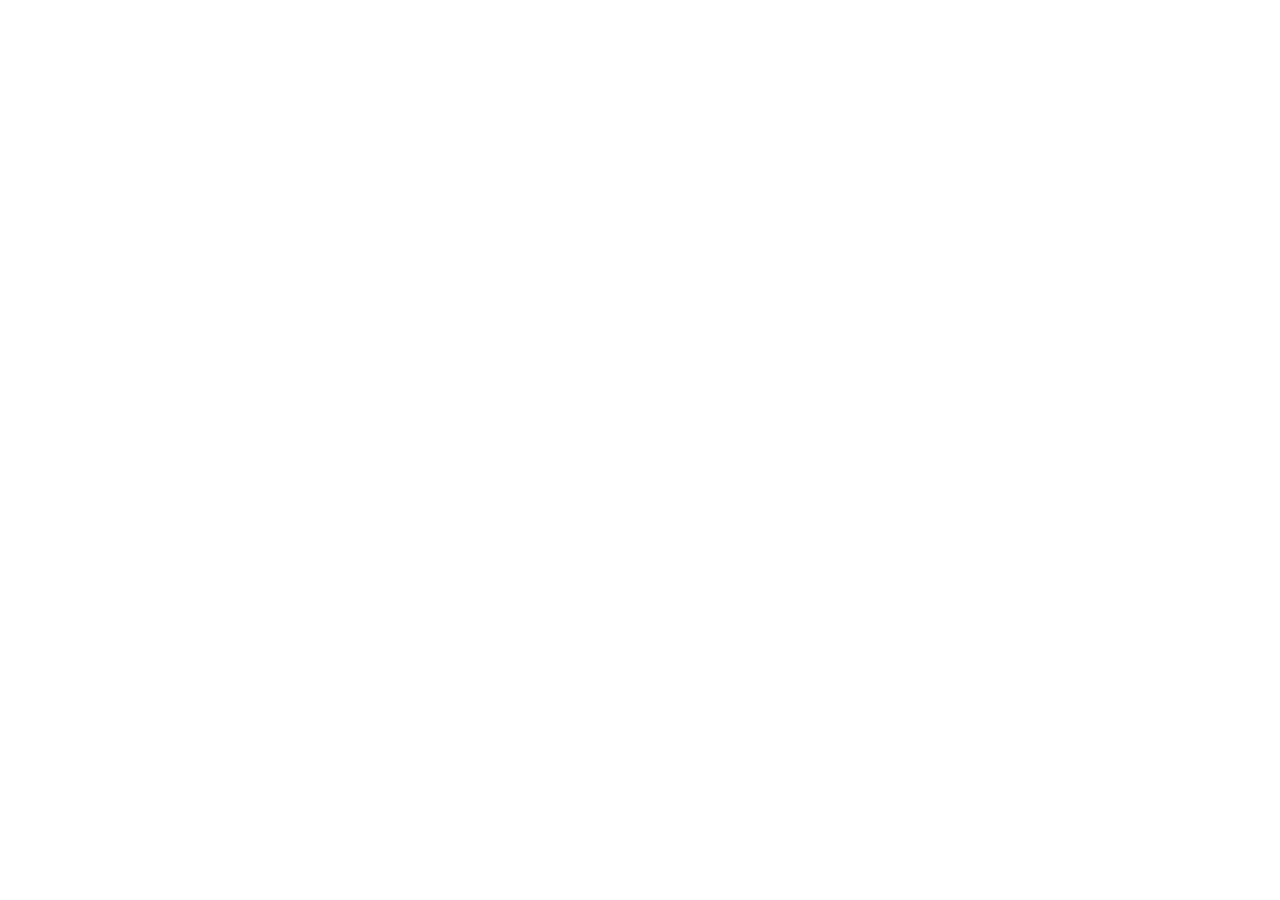
==== 01/index.html @ 3b872b03 "first" ====
<!DOCTYPE html>
<html>
<head>
  <meta charset="UTF-8" />
  <title>title</title>
  <link rel="stylesheet" href="./style/common.css">
</head>
<body>

</body>
<script src="./script/common.js"></script>
</html>
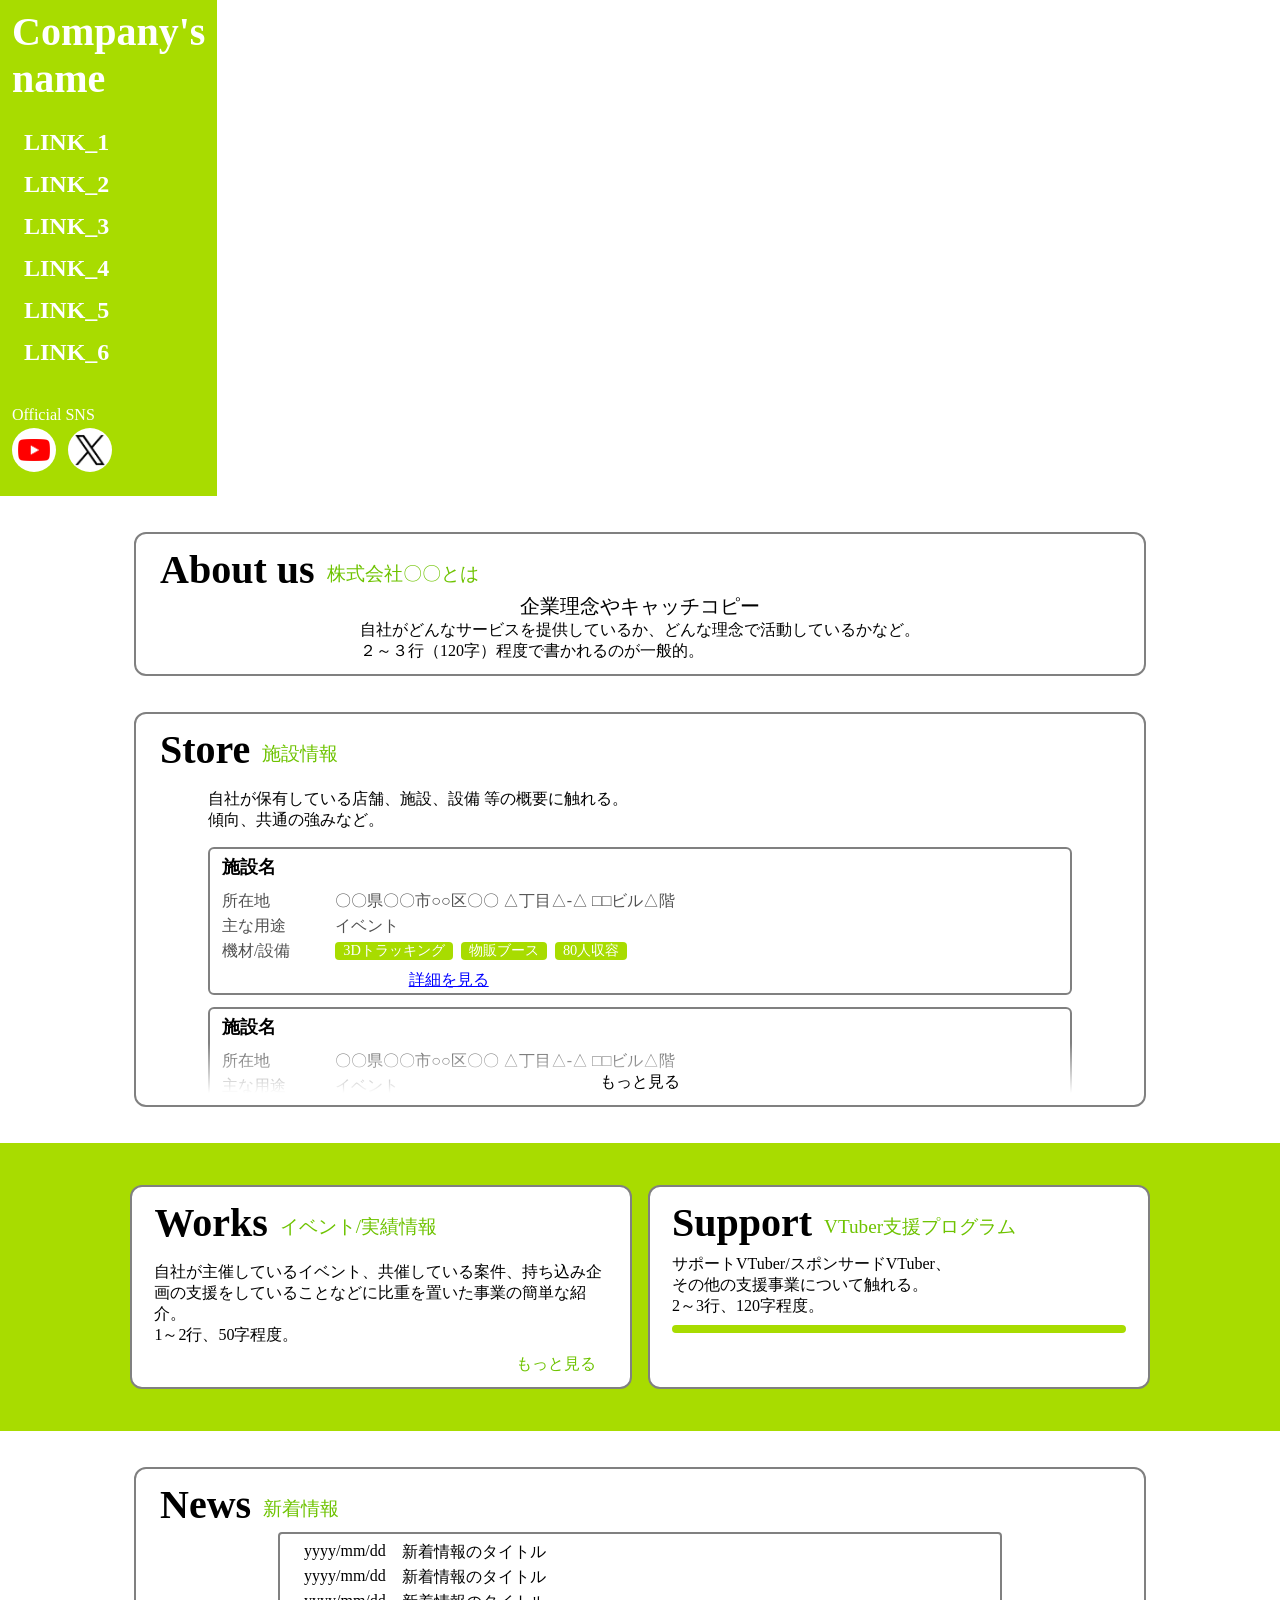
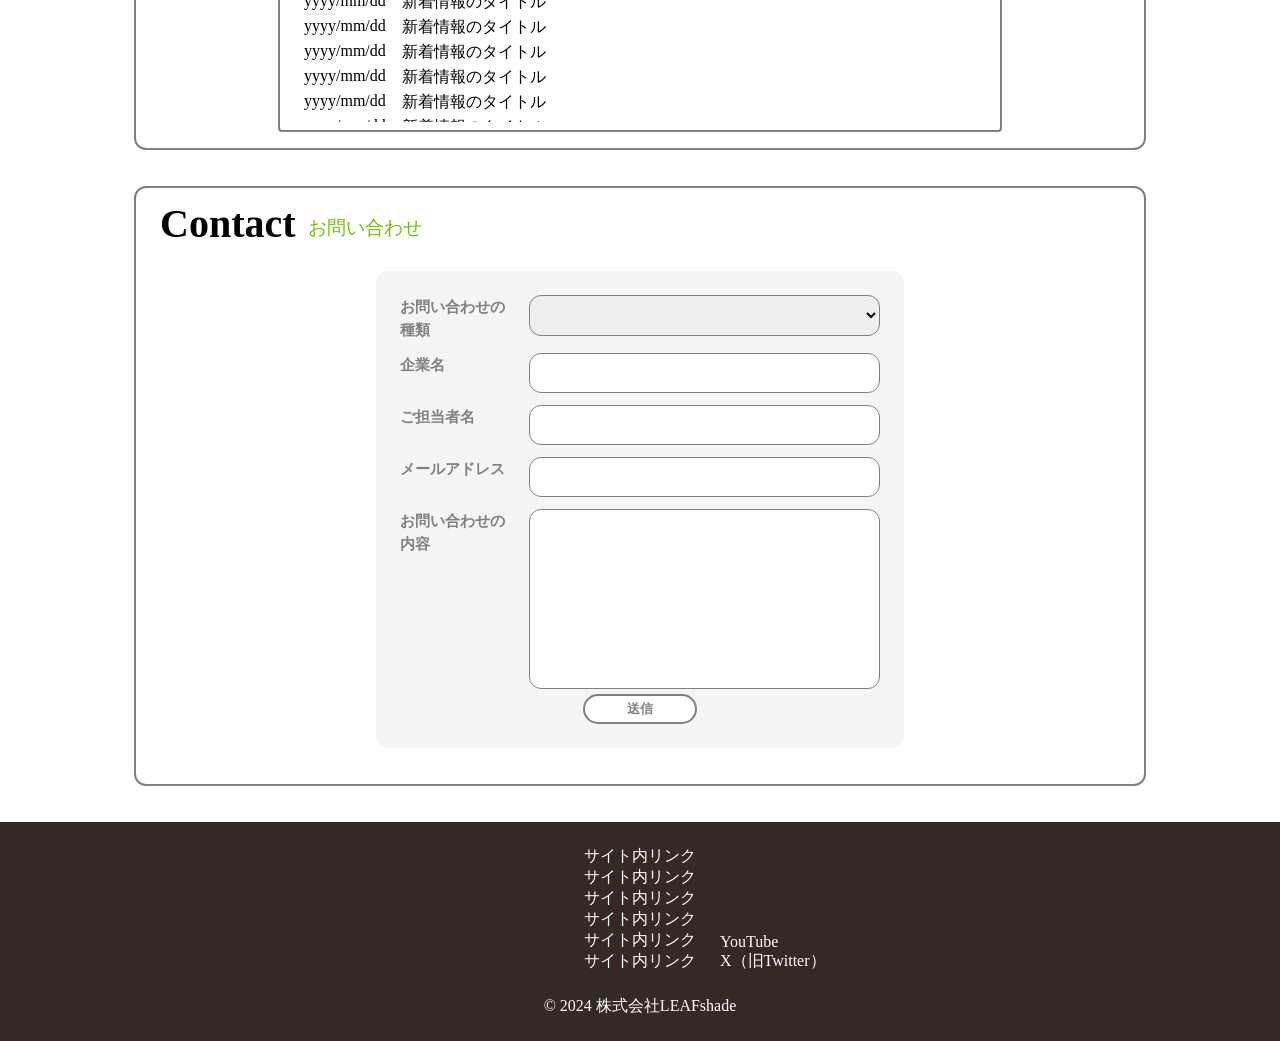
==== commit 7fbaefdb: "01_TOP" ====
--- a/01/index.html
+++ b/01/index.html
@@ -4,9 +4,433 @@
   <meta charset="UTF-8" />
   <title>title</title>
   <link rel="stylesheet" href="./style/common.css">
+  <!-- jQuery -->
+  <script src="https://code.jquery.com/jquery-3.6.1.min.js"></script>
 </head>
 <body>
-
+  <!-- ヘッダー（スクロール時のみ表示） -->
+  <!-- ヘッダー（先頭時のみ表示） -->
+  <header id="content_top" class="content_header top">
+    <div class="header_content_wrapper">
+      <!-- ナビゲーション -->
+      <div class="navigation_content top">
+        <nav>
+          <!-- 企業名 -->
+          <h1 class="header_name"><a href="#content_top">Company's name</a></h1>
+          <!-- クイックアクセス -->
+          <ul class="header_quick_links">
+            <li><a href="#">LINK_1</a></li>
+            <li><a href="#">LINK_2</a></li>
+            <li><a href="#">LINK_3</a></li>
+            <li><a href="#">LINK_4</a></li>
+            <li><a href="#">LINK_5</a></li>
+            <li><a href="#">LINK_6</a></li>
+          </ul>
+          <!-- SNS -->
+          <div class="header_sns_links">
+            <span>Official SNS</span>
+            <ul>
+              <li><a href="#"><img src="./image/icon_sns_yt.png"></a></li>
+              <li><a href="#"><img src="./image/icon_sns_tw.png"></a></li>
+            </ul>
+          </div>
+        </nav>
+      </div>
+      <!-- ヘッダー画像 -->
+      <div class="image_content top">
+        <img class="header_bg_img" src="https://placehold.co/1632x950" alt="" />
+      </div>
+    </div>
+  </header>
+
+  <!-- メインコンテンツ -->
+  <div class="content_main">
+    <!-- 会社概要 -->
+    <div class="content">
+      <div class="content_inner">
+        <div class="content_title">
+          <h2>About us</h2>
+          <span class="h2_sub">株式会社〇〇とは</span>
+        </div>
+        <div class="content_item about">
+          <span>企業理念やキャッチコピー</span>
+          自社がどんなサービスを提供しているか、どんな理念で活動しているかなど。<br>
+          ２～３行（120字）程度で書かれるのが一般的。
+        </div>
+      </div>
+    </div>
+    <!-- 施設紹介 -->
+    <div class="content">
+      <div class="content_inner">
+        <div class="content_title">
+          <h2>Store</h2>
+          <span class="h2_sub">施設情報</span>
+        </div>
+        <div class="content_item store partial">
+          <p>
+            自社が保有している店舗、施設、設備 等の概要に触れる。<br>
+            傾向、共通の強みなど。
+          </p>
+          <div class="store_list_wrapper">
+            <ul>
+              <!-- ユニット -->
+              <li>
+                <div class="store_item small">
+                  <div class="store_item_image">
+                    <img src="https://placehold.co/320x180" alt="">
+                  </div>
+                  <div class="store_item_text">
+                    <p>施設名</p>
+                    <dl>
+                      <dt>所在地</dt>
+                      <dd>〇〇県〇〇市○○区〇〇 △丁目△-△ □□ビル△階</dd>
+                      <dt>主な用途</dt>
+                      <dd>イベント</dd>
+                      <dt>機材/設備</dt>
+                      <dd>
+                        <span>3Dトラッキング</span>
+                        <span>物販ブース</span>
+                        <span>80人収容</span>
+                      </dd>
+                    </dl>
+                    <div class="store_item_button">
+                      <a href="#">詳細を見る</a>
+                    </div>
+                  </div>
+                </div>
+              </li>
+              <!-- ユニット -->
+              <li>
+                <div class="store_item small">
+                  <div class="store_item_image">
+                    <img src="https://placehold.co/320x180" alt="">
+                  </div>
+                  <div class="store_item_text">
+                    <p>施設名</p>
+                    <dl>
+                      <dt>所在地</dt>
+                      <dd>〇〇県〇〇市○○区〇〇 △丁目△-△ □□ビル△階</dd>
+                      <dt>主な用途</dt>
+                      <dd>イベント</dd>
+                      <dt>機材/設備</dt>
+                      <dd>
+                        <span>3Dトラッキング</span>
+                        <span>物販ブース</span>
+                        <span>80人収容</span>
+                      </dd>
+                    </dl>
+                    <div class="store_item_button">
+                      <a href="#">詳細を見る</a>
+                    </div>
+                  </div>
+                </div>
+              </li>
+              <!-- ユニット -->
+              <li>
+                <div class="store_item small">
+                  <div class="store_item_image">
+                    <img src="https://placehold.co/320x180" alt="">
+                  </div>
+                  <div class="store_item_text">
+                    <p>施設名</p>
+                    <dl>
+                      <dt>所在地</dt>
+                      <dd>〇〇県〇〇市○○区〇〇 △丁目△-△ □□ビル△階</dd>
+                      <dt>主な用途</dt>
+                      <dd>イベント</dd>
+                      <dt>機材/設備</dt>
+                      <dd>
+                        <span>3Dトラッキング</span>
+                        <span>物販ブース</span>
+                        <span>80人収容</span>
+                      </dd>
+                    </dl>
+                    <div class="store_item_button">
+                      <a href="#">詳細を見る</a>
+                    </div>
+                  </div>
+                </div>
+              </li>
+              <!-- ユニット -->
+              <li>
+                <div class="store_item small">
+                  <div class="store_item_image">
+                    <img src="https://placehold.co/320x180" alt="">
+                  </div>
+                  <div class="store_item_text">
+                    <p>施設名</p>
+                    <dl>
+                      <dt>所在地</dt>
+                      <dd>〇〇県〇〇市○○区〇〇 △丁目△-△ □□ビル△階</dd>
+                      <dt>主な用途</dt>
+                      <dd>イベント</dd>
+                      <dt>機材/設備</dt>
+                      <dd>
+                        <span>3Dトラッキング</span>
+                        <span>物販ブース</span>
+                        <span>80人収容</span>
+                      </dd>
+                    </dl>
+                    <div class="store_item_button">
+                      <a href="#">詳細を見る</a>
+                    </div>
+                  </div>
+                </div>
+              </li>
+              <!-- ユニット -->
+              <li>
+                <div class="store_item small">
+                  <div class="store_item_image">
+                    <img src="https://placehold.co/320x180" alt="">
+                  </div>
+                  <div class="store_item_text">
+                    <p>施設名</p>
+                    <dl>
+                      <dt>所在地</dt>
+                      <dd>〇〇県〇〇市○○区〇〇 △丁目△-△ □□ビル△階</dd>
+                      <dt>主な用途</dt>
+                      <dd>イベント</dd>
+                      <dt>機材/設備</dt>
+                      <dd>
+                        <span>3Dトラッキング</span>
+                        <span>物販ブース</span>
+                        <span>80人収容</span>
+                      </dd>
+                    </dl>
+                    <div class="store_item_button">
+                      <a href="#">詳細を見る</a>
+                    </div>
+                  </div>
+                </div>
+              </li>
+            </ul>
+          </div>
+          <div class="store_more_button">
+            <button id="store_view_more">もっと見る</button>
+          </div>
+        </div>
+      </div>
+    </div>
+    <!-- 実績/事業関連 -->
+    <div class="horizontal_content_wrapper">
+      <div class="horizontal_content_inner">
+        <!-- イベント/案件/実績 -->
+        <div class="content left">
+          <div class="content_inner">
+            <div class="content_title">
+              <h2>Works</h2>
+              <span class="h2_sub">イベント/実績情報</span>
+            </div>
+            <div class="content_item works">
+              <div class="works_button_wrapper">
+                <a href="#">
+                  <div class="works_image">
+                    <img src="https://placehold.co/480x270" alt="">
+                  </div>
+                </a>
+                <p class="works_text">
+                  自社が主催しているイベント、共催している案件、持ち込み企画の支援をしていることなどに比重を置いた事業の簡単な紹介。<br>
+                  1～2行、50字程度。
+                </p>
+                <div class="works_button">
+                  <a href="#">もっと見る</a>
+                </div>
+              </div>
+            </div>
+          </div>
+        </div>
+        <!-- サポートVTuber/スポンサードVTuber -->
+        <div class="content right">
+          <div class="content_inner">
+            <div class="content_title">
+              <h2>Support</h2>
+              <span class="h2_sub">VTuber支援プログラム</span>
+            </div>
+            <div class="content_item support">
+              <div class="support_button_wrapper">
+                <p class="support_text">
+                  サポートVTuber/スポンサードVTuber、<br>
+                  その他の支援事業について触れる。<br>
+                  2～3行、120字程度。
+                </p>
+                <a href="#">
+                  <div class="support_image_wrapper">
+                    <div class="support_image_hover"><span class="hover_text">view more</span></div>
+                    <div class="support_image">
+                      <img src="https://placehold.co/240x200/fff689/31343c" alt="">
+                      <img src="https://placehold.co/240x200/88beff/31343c" alt="">
+                      <img src="https://placehold.co/240x200/fff689/31343c" alt="">
+                      <img src="https://placehold.co/240x200/88beff/31343c" alt="">
+
+                      <img src="https://placehold.co/240x200/88beff/31343c" alt="">
+                      <img src="https://placehold.co/240x200/fff689/31343c" alt="">
+                      <img src="https://placehold.co/240x200/88beff/31343c" alt="">
+                      <img src="https://placehold.co/240x200/fff689/31343c" alt="">
+
+                      <img src="https://placehold.co/240x200/fff689/31343c" alt="">
+                      <img src="https://placehold.co/240x200/88beff/31343c" alt="">
+                      <img src="https://placehold.co/240x200/fff689/31343c" alt="">
+                      <img src="https://placehold.co/240x200/88beff/31343c" alt="">
+                    </div>
+                  </div>
+                </a>
+              </div>
+            </div>
+          </div>
+        </div>
+      </div>
+    </div>
+    <!-- 新着情報 -->
+    <div class="content">
+      <div class="content_inner">
+        <div class="content_title">
+          <h2>News</h2>
+          <span class="h2_sub">新着情報</span>
+        </div>
+        <div class="content_item news">
+          <dl>
+            <div class="news_item">
+              <dt>yyyy/mm/dd</dt><dd>新着情報のタイトル</dd>
+            </div>
+            <div class="news_item">
+              <dt>yyyy/mm/dd</dt><dd>新着情報のタイトル</dd>
+            </div>
+            <div class="news_item">
+              <dt>yyyy/mm/dd</dt><dd>新着情報のタイトル</dd>
+            </div>
+            <div class="news_item">
+              <dt>yyyy/mm/dd</dt><dd>新着情報のタイトル</dd>
+            </div>
+            <div class="news_item">
+              <dt>yyyy/mm/dd</dt><dd>新着情報のタイトル</dd>
+            </div>
+            <div class="news_item">
+              <dt>yyyy/mm/dd</dt><dd>新着情報のタイトル</dd>
+            </div>
+            <div class="news_item">
+              <dt>yyyy/mm/dd</dt><dd>新着情報のタイトル</dd>
+            </div>
+            <div class="news_item">
+              <dt>yyyy/mm/dd</dt><dd>新着情報のタイトル</dd>
+            </div>
+            <div class="news_item">
+              <dt>yyyy/mm/dd</dt><dd>新着情報のタイトル</dd>
+            </div>
+            <div class="news_item">
+              <dt>yyyy/mm/dd</dt><dd>新着情報のタイトル</dd>
+            </div>
+          </dl>
+        </div>
+      </div>
+    </div>
+    <!-- お問い合わせ -->
+    <div class="content">
+      <div class="content_inner">
+        <div class="content_title">
+          <h2>Contact</h2>
+          <span class="h2_sub">お問い合わせ</span>
+        </div>
+        <div class="content_item contact">
+          <div class="contact_frm_wrapper">
+            <form method="post" action="◯◯(URL)">
+              <dl>
+                <!-- お問い合わせの種類 -->
+                <dt><label for="category">お問い合わせの種類</label></dt>
+                <dd>
+                  <select id="category" name="category">
+                    <option value="" hidden></option>
+                    <option value="">問合せの種類①</option>
+                    <option value="">問合せの種類②</option>
+                    <option value="">問合せの種類③</option>
+                    <option value="">問合せの種類④</option>
+                  </select>
+                </dd>
+                <!-- 企業名 -->
+                <dt><label for="company">企業名</label></dt>
+                <dd><input type="text"></dd>
+                <!-- ご担当者名 -->
+                <dt><label for="name">ご担当者名</label></dt>
+                <dd><input type="text"></dd>
+                <!-- メールアドレス -->
+                <dt><label for="mail">メールアドレス</label></dt>
+                <dd><input type="text"></dd>
+                <!-- お問い合わせの内容 -->
+                <dt><label for="body">お問い合わせの内容</label></dt>
+                <dd><textarea></textarea></dd>
+              </dl>
+
+              <button class="submit_btn" type="submit" disabled>送信</button>
+            </form>
+          </div>
+        </div>
+      </div>
+    </div>
+
+  </div>
+
+  <!-- フッター -->
+  <footer>
+    <div class="footer_content_wrapper">
+      <div class="footer_content">
+        <div class="footer_logo">
+          <img src="https://placehold.co/180x180" alt="" />
+        </div>
+        <div class="footer_links map">
+          <ul>
+            <li><a href="#">サイト内リンク</a></li>
+            <li><a href="#">サイト内リンク</a></li>
+            <li><a href="#">サイト内リンク</a></li>
+            <li><a href="#">サイト内リンク</a></li>
+            <li><a href="#">サイト内リンク</a></li>
+            <li><a href="#">サイト内リンク</a></li>
+          </ul>
+        </div>
+        <div class="footer_links sns">
+          <ul>
+            <li><a href="#">YouTube</a></li>
+            <li><a href="#">X（旧Twitter）</a></li>
+          </ul>
+        </div>
+        <div class="footer_company">
+          <span>© 2024 株式会社LEAFshade</span>
+        </div>
+      </div>
+    </div>
+  </footer>
 </body>
 <script src="./script/common.js"></script>
+<script>
+  // 施設の表示切替え
+  $('#store_view_more').on('click', () => {
+    // 「partial」クラスの有無を確認
+    if ($('.content_item.store').hasClass('partial')) {
+      // 「partial」クラスを除去
+      $('.content_item.store').toggleClass('partial');
+      // ボタンの文言を変更
+      $('#store_view_more').text('一部を見る');
+    } else {
+      // 「partial」クラスを追加
+      $('.content_item.store').toggleClass('partial');
+      // ボタンの文言を変更
+      $('#store_view_more').text('もっと見る');
+    }
+  });
+
+  $('.support_image_wrapper').hover(
+    function () {
+      console.log(1);
+      // ホバー時のクラスを追加
+      $('.support_image_hover').toggleClass('hov');
+      $('.hover_text').toggleClass('hov');
+      $('.support_image').toggleClass('hov');
+    },
+    function () {
+      console.log(0);
+      // ホバー時のクラスを削除
+      $('.support_image_hover').toggleClass('hov');
+      $('.hover_text').toggleClass('hov');
+      $('.support_image').toggleClass('hov');
+    }
+  );
+</script>
 </html>
--- a/01/style/common.css
+++ b/01/style/common.css
@@ -0,0 +1,640 @@
+/* 固有色の設定 */
+:root {
+  --c-primal: #a8dc00;
+}
+
+/* 共通設定 */
+* {
+  margin: 0;
+  padding: 0;
+}
+
+a {
+  color: black;
+  text-decoration: none;
+}
+
+/* ヘッダー（先頭時のみ表示） */
+.content_header.top {
+  position: relative;
+  width: 100%;
+}
+
+.header_content_wrapper {
+  display: grid;
+  width: 100%;
+  grid-template-columns: 1.5fr 8.5fr;
+}
+
+/* ナビゲーション */
+.navigation_content.top {
+  width: auto;
+  padding: 8px 12px;
+  background: var(--c-primal);
+}
+
+.navigation_content.top nav {
+  display: grid;
+  position: relative;
+  width: 100%;
+  height: 100%;
+  gap: 24px;
+  grid-template-rows: auto;
+}
+
+/* 企業名 */
+.header_name {
+  width: 100%;
+  font-size: 2.5em;
+}
+
+.header_name a {
+  color: white;
+}
+
+/* クイックアクセス */
+.header_quick_links {
+  display: flex;
+  flex-direction: column;
+  flex-wrap: wrap;
+  padding-left: 12px;
+  gap: 12px;
+  font-weight: 600;
+  font-size: 1.5em;
+}
+
+.header_quick_links li {
+  list-style: none;
+}
+
+.header_quick_links a {
+  color: white;
+}
+
+.header_quick_links a::after {
+  display: inline-block;
+  opacity: 0;
+  transform: scaleX(.5);
+  width: 32px;
+  height: 24px;
+  margin: 0 18px;
+  background-image: url(../image/icon_ui_arrow.png);
+  background-size: contain;
+  background-repeat: no-repeat;
+  content: "";
+  transition: .2s;
+  transform-origin: left;
+
+  background-position-y: bottom;
+}
+
+.header_quick_links a:hover::after {
+  opacity: 1;
+  transform: scaleX(1);
+}
+
+/* SNS */
+.header_sns_links {
+  display: flex;
+  flex-direction: column;
+  margin: 16px 0;
+  gap: 4px;
+}
+
+.header_sns_links span {
+  color: white;
+}
+
+.header_sns_links ul {
+  display: flex;
+  flex-direction: row;
+  flex-wrap: wrap;
+  gap: 12px;
+}
+
+.header_sns_links li {
+  display: flex;
+  flex-direction: column;
+  flex-wrap: wrap;
+  justify-content: center;
+  align-content: center;
+  align-items: center;
+  list-style: none;
+  width: 36px;
+  height: 36px;
+  padding: 4px;
+  border-radius: 50%;
+  background: white;
+  transition: .2s;
+}
+
+.header_sns_links li:hover {
+  transform: scale(.95);
+}
+
+.header_sns_links a {
+  display: flex;
+  justify-content: center;
+  align-items: center;
+}
+
+.header_sns_links img {
+  width: 90%;
+}
+
+/* ヘッダー画像 */
+.image_content.top {
+  width: 100%;
+}
+
+.header_bg_img {
+  display: block;
+  width: 100%;
+  min-width: 960px;
+}
+
+/* メインコンテンツ */
+.content_main {
+  display: flex;
+  flex-direction: column;
+  flex-wrap: wrap;
+  margin: 36px 0;
+  gap: 36px;
+}
+
+.horizontal_content_wrapper {
+  width: 100%;
+  background: var(--c-primal);
+}
+
+.horizontal_content_inner {
+  display: grid;
+  justify-content: center;
+  width: 80%;
+  margin: 0 auto;
+  padding: 42px 24px;
+  gap: 16px;
+  grid-template-columns: 1fr 1fr;
+}
+
+.content {
+  width: 100%;
+}
+
+.content.left {
+  display: flex;
+  justify-content: flex-end;
+}
+
+.content.right {
+  display: flex;
+  justify-content: flex-start;
+}
+
+.content_inner {
+  width: 75%;
+  margin: 0 auto;
+  padding: 12px 24px;
+  border: solid 2px gray;
+  border-radius: 12px;
+  background: white;
+}
+
+/* 横並びの時はマージンを除去 */
+.horizontal_content_wrapper .content_inner {
+  width: 90%;
+  margin: 0;
+  padding: 12px 22px;
+}
+
+.content_title {
+  display: flex;
+  flex-direction: row;
+  flex-wrap: wrap;
+  align-items: flex-end;
+  gap: 12px;
+}
+
+.content_title h2 {
+  color: black;
+  font-weight: 900;
+  font-size: 2.5em;
+}
+
+.content_title .h2_sub {
+  padding-bottom: 6px;
+  color: #6ec300;
+  font-size: 1.2em;
+}
+
+/* 会社概要 */
+.content_item.about {
+  display: flex;
+  flex-direction: column;
+  align-items: center;
+}
+
+.content_item.about span {
+  font-size: 1.25em;
+}
+
+/* 施設紹介 */
+.content_item.store {
+  position: relative;
+  width: 90%;
+  margin: 0 auto;
+  padding-bottom: 60px;
+  overflow-y: hidden;
+  transition: .2s;
+}
+
+.content_item.store.partial {
+  height: 320px;
+  padding-bottom: 0;
+}
+
+.content_item.store p {
+  margin: 16px 0;
+}
+
+.store_list_wrapper li {
+  list-style: none;
+}
+
+.store_list_wrapper li:not(:first-child) {
+  margin-top: 12px;
+}
+
+/* ユニット（縮小時） */
+.store_item.small {
+  display: flex;
+  flex-direction: row;
+  flex-wrap: wrap;
+  overflow: hidden;
+  border: solid 2px gray;
+  border-radius: 6px;
+  gap: 12px;
+}
+
+/* ユニット（縮小時） 画像 */
+
+
+.store_item.small .store_item_image img {
+  display: block;
+  max-height: 160px;
+}
+
+/* ユニット（縮小時） テキスト */
+.store_item.small .store_item_text {
+  display: flex;
+  flex-direction: column;
+  justify-content: space-between;
+  padding: 2px 0;
+}
+
+.store_item.small .store_item_text p {
+  margin: 4px 0;
+  font-weight: bold;
+  font-size: 1.1em;
+}
+
+.store_item.small .store_item_text dl {
+  display: grid;
+  width: 100%;
+  margin: 8px 0;
+  gap: 4px 0;
+  grid-template-columns: 1fr 3fr;
+  color: #515151;
+}
+
+
+
+
+
+.store_item.small .store_item_text span {
+  padding: 0 8px 2px;
+  border-radius: 4px;
+  background: var(--c-primal);
+  color: white;
+  font-size: .9em;
+}
+
+.store_item.small .store_item_text span:not(:first-child) {
+  margin-left: 4px;
+}
+
+/* ユニット（縮小時） ボタン */
+.store_item.small .store_item_button {
+  display: flex;
+  flex-direction: row;
+  flex-wrap: wrap;
+  justify-content: center;
+  width: auto;
+}
+
+.store_item.small .store_item_button a {
+  border: none;
+  background: transparent;
+  color: blue;
+  font-size: 1.0em;
+  text-decoration: underline;
+  cursor: pointer;
+}
+
+/* もっと見るボタン */
+.store_more_button {
+  display: flex;
+  justify-content: center;
+  align-items: flex-end;
+  position: absolute;
+  bottom: 0;
+  width: 100%;
+  height: 50px;
+  background: linear-gradient(180deg, transparent, white);
+}
+
+.store_more_button button {
+  width: 100%;
+  border: none;
+  background: transparent;
+  font-size: 1.0em;
+  text-shadow: 0 0 4px white;
+  cursor: pointer;
+}
+
+/* イベント/案件/実績 */
+
+.works_image {
+  display: flex;
+  justify-content: center;
+  align-items: center;
+  margin-top: 8px;
+  overflow: hidden;
+  border-radius: 12px;
+}
+
+.works_image img {
+  display: block;
+  width: 100%;
+  transition: .2s;
+}
+
+.works_image img:hover {
+  transform: scale(1.1);
+}
+
+.works_text {
+  margin: 8px 0;
+}
+
+.works_button {
+  width: 100%;
+  text-align: end;
+}
+
+.works_button a {
+  padding: 0 12px 2px;
+  color: #6ec300;
+  transition: .2s;
+}
+
+.works_button a:hover {
+  background: #6ec300;
+  color: white;
+}
+
+/* サポートVTuber/スポンサードVTuber */
+.support_image_wrapper {
+  position: relative;
+  overflow: hidden;
+  border: solid 4px var(--c-primal);
+  border-radius: 12px;
+}
+
+.support_image_hover {
+  display: flex;
+  justify-content: center;
+  align-items: center;
+  opacity: 0;
+  position: absolute;
+  top: 0;
+  left: 0;
+  z-index: 2;
+  transform: scaleX(.5);
+  width: 100%;
+  height: 100%;
+  background: #6cbd00a6;
+  color: white;
+  font-weight: 600;
+  font-size: 2.5em;
+  text-shadow: 2px 2px 4px #2d592a;
+  transition: .2s;
+  transform-origin: left;
+}
+
+.support_image_hover.hov {
+  opacity: 1;
+  transform: scaleX(1);
+}
+
+.hover_text {
+  opacity: 0;
+  transform: scaleX(.5);
+  transition: .2s;
+  transform-origin: left;
+}
+
+.hover_text.hov {
+  opacity: 1;
+  transform: scaleX(1);
+}
+
+.support_image {
+  display: grid;
+  grid-template-columns: 1fr 1fr 1fr 1fr;
+  transition: .2s;
+}
+
+.support_image.hov {
+  transform: scale(1.05);
+}
+
+.support_image img {
+  width: 100%;
+}
+
+.support_text {
+  margin: 8px 0;
+}
+
+.support_button {
+  width: 100%;
+  text-align: end;
+}
+
+.support_button a {
+  padding: 0 12px 2px;
+  color: #6ec300;
+  transition: .2s;
+}
+
+.support_button a:hover {
+  background: #6ec300;
+  color: white;
+}
+
+/* 新着情報 */
+.content_item.news {
+  width: 70%;
+  margin: 4px auto;
+  padding: 8px 24px;
+  border: solid 2px gray;
+  border-radius: 4px;
+}
+
+.content_item.news dl {
+  height: 180px;
+  overflow-y: scroll;
+}
+
+.news_item {
+  display: flex;
+  flex-direction: row;
+  flex-wrap: wrap;
+  justify-content: flex-start;
+  align-items: flex-start;
+  gap: 16px;
+}
+
+.news_item:not(:first-child) {
+  margin-top: 4px;
+}
+
+/* お問い合わせ */
+.content_item.contact {
+  display: flex;
+  justify-content: center;
+  margin: 24px 0;
+}
+
+.contact_frm_wrapper {
+  width: 50%;
+  padding: 24px;
+  border-radius: 12px;
+  background: whitesmoke;
+}
+
+.contact_frm_wrapper form {
+  display: flex;
+  flex-direction: column;
+  align-items: center;
+  font-size: 1.2em;
+}
+
+.contact_frm_wrapper form dl {
+  display: grid;
+  gap: 12px;
+  grid-template-columns: 1fr 3fr;
+}
+
+.contact_frm_wrapper form dt {
+  margin: 0;
+}
+
+.contact_frm_wrapper form dd {
+  margin: 0;
+}
+
+.contact_frm_wrapper label {
+  color: gray;
+  font-weight: 600;
+  font-size: .8em;
+}
+
+.contact_frm_wrapper textarea,
+.contact_frm_wrapper input,
+.contact_frm_wrapper select {
+  width: 100%;
+  padding: 8px 16px;
+  border: solid 1px gray;
+  border-radius: 12px;
+  box-sizing: border-box;
+  font-size: 1.0em;
+}
+
+.contact_frm_wrapper textarea {
+  min-height: 180px;
+  resize: none;
+}
+
+.contact_frm_wrapper select {
+  padding: 8px;
+}
+
+.submit_btn {
+  padding: 4px 42px;
+  border: solid 2px gray;
+  border-radius: 24px;
+  background: white;
+  color: gray;
+  font-weight: 600;
+  cursor: pointer;
+}
+
+@media (max-width: 900px) {
+  .contact_frm_wrapper {
+    width: 70%;
+  }
+
+  .contact_frm_wrapper form dl {
+    grid-template-columns: 1fr;
+    width: 100%;
+  }
+}
+
+/* フッター */
+footer {
+  width: 100%;
+  min-height: 120px;
+  background: rgb(53, 41, 37);
+  display: flex;
+  color: white;
+}
+
+.footer_content_wrapper {
+  width: 90%;
+  margin: 24px auto;
+  display: flex;
+  justify-content: center;
+}
+
+.footer_content {
+  display: grid;
+  grid-template-columns: 1fr 1fr 1fr;
+  gap: 24px;
+  align-items: end;
+}
+
+.footer_logo {}
+
+.footer_logo img {
+  display: block;
+  width: 100%;
+}
+
+.footer_links {}
+
+.footer_links ul {}
+
+.footer_links li {
+  list-style: none;
+}
+
+.footer_links a {
+  color: white;
+}
+
+.footer_company {
+  grid-column: 1 / 4;
+  text-align: center;
+}
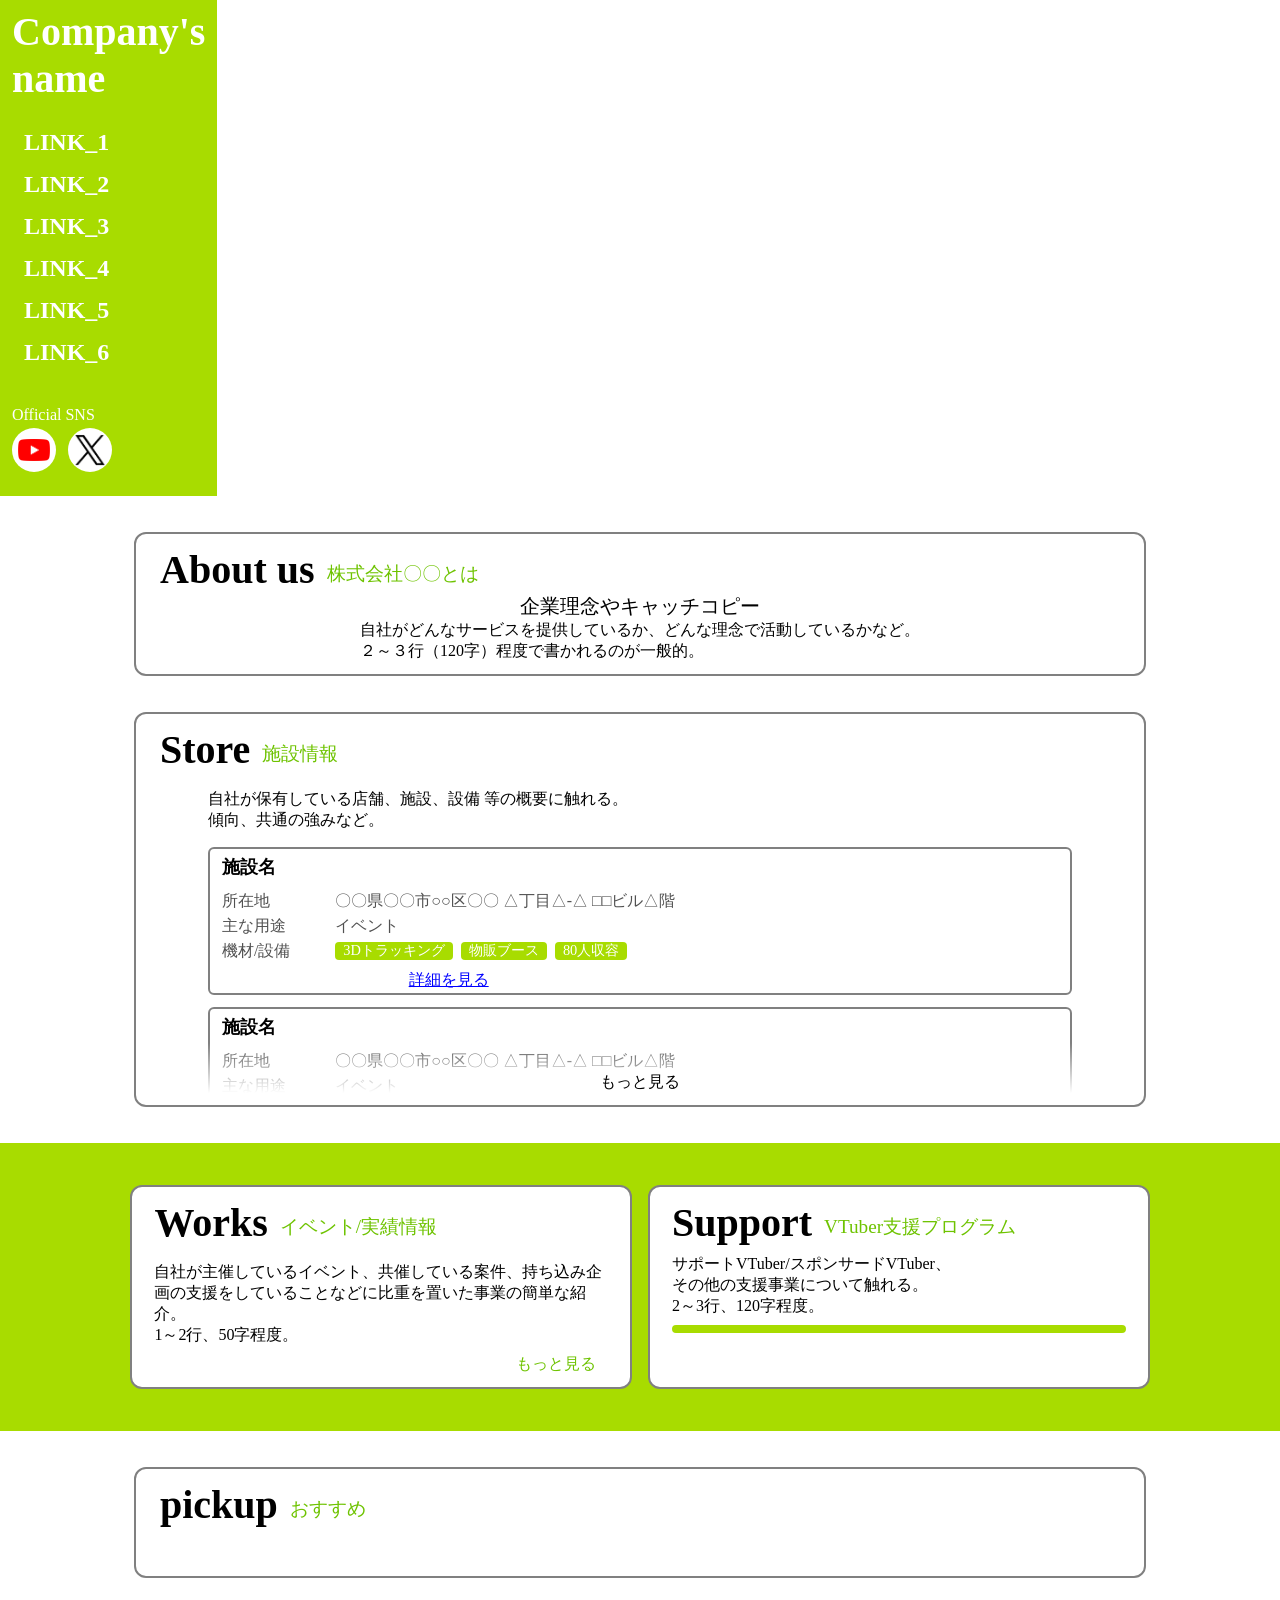
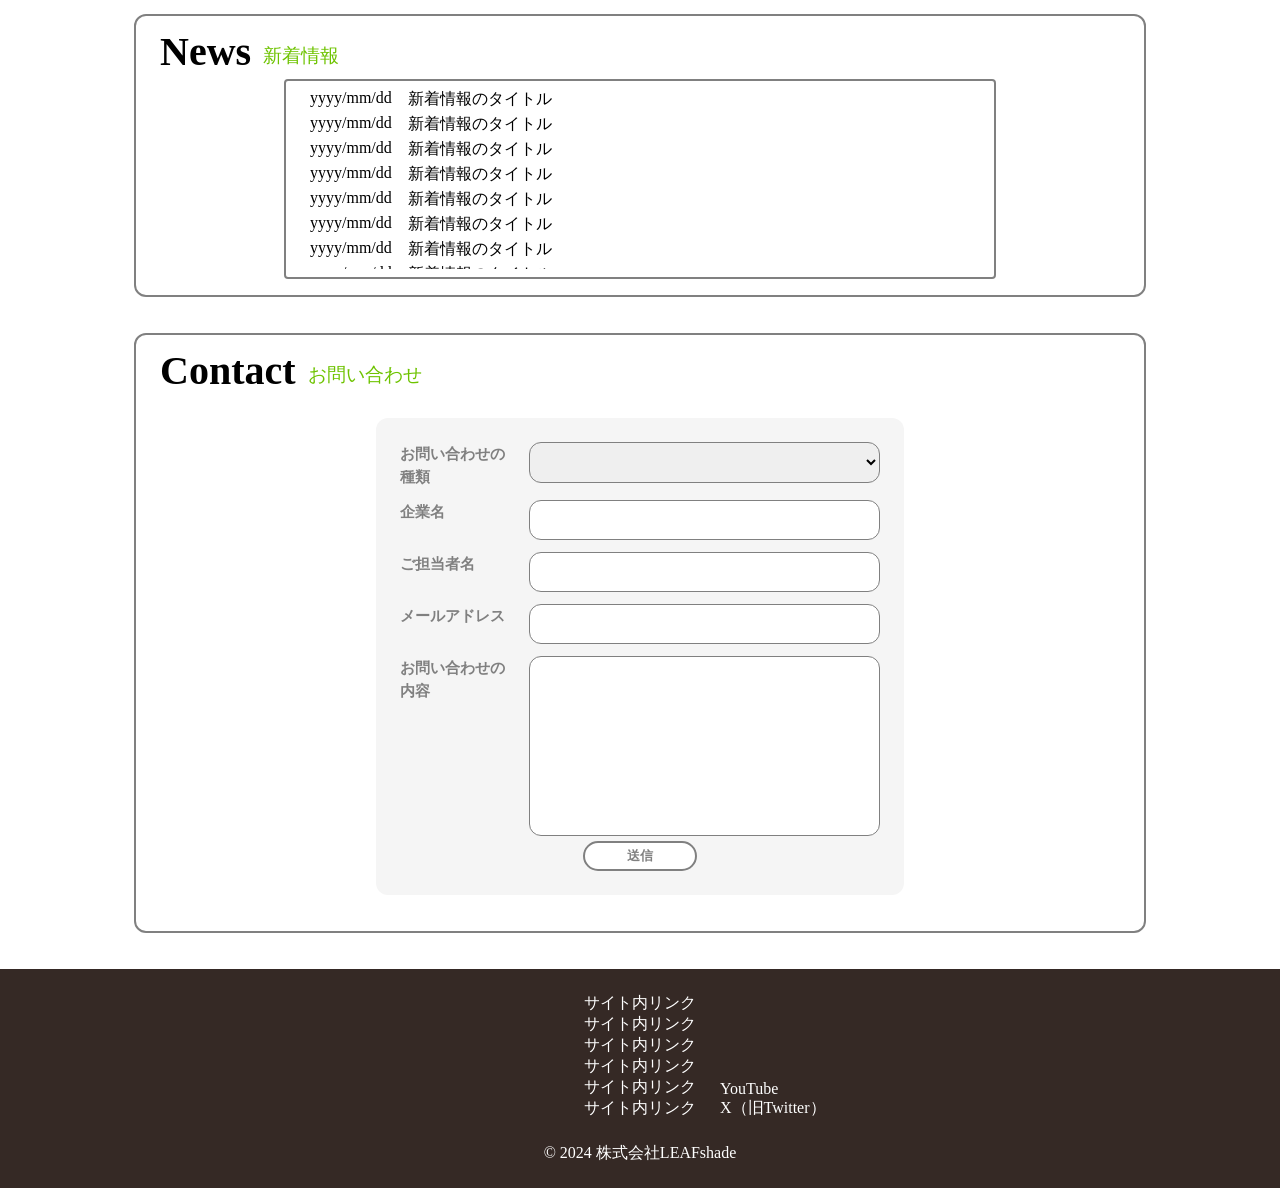
==== commit 70a0d25e: "01_TOP" ====
--- a/01/index.html
+++ b/01/index.html
@@ -280,6 +280,23 @@
         </div>
       </div>
     </div>
+    <!-- Pick up -->
+    <div class="content">
+      <div class="content_inner">
+        <div class="content_title">
+          <h2>pickup</h2>
+          <span class="h2_sub">おすすめ</span>
+        </div>
+        <div class="content_item pickup">
+          <div class="pickup_item">
+            <img src="https://placehold.co/1280x280" alt="">
+          </div>
+          <div class="pickup_item">
+            <img src="https://placehold.co/1280x280" alt="">
+          </div>
+        </div>
+      </div>
+    </div>
     <!-- 新着情報 -->
     <div class="content">
       <div class="content_inner">
@@ -358,7 +375,6 @@
                 <dt><label for="body">お問い合わせの内容</label></dt>
                 <dd><textarea></textarea></dd>
               </dl>
-
               <button class="submit_btn" type="submit" disabled>送信</button>
             </form>
           </div>
@@ -398,6 +414,7 @@
     </div>
   </footer>
 </body>
+
 <script src="./script/common.js"></script>
 <script>
   // 施設の表示切替え
--- a/01/style/common.css
+++ b/01/style/common.css
@@ -483,11 +483,37 @@
   color: white;
 }
 
+/* Pick up */
+.content_item.pickup {
+  width: 95%;
+  margin: 12px auto;
+}
+
+.pickup_item {
+  width: auto;
+  border-radius: 12px;
+  overflow: hidden;
+}
+
+.pickup_item:not(:first-child) {
+  margin-top: 12px;
+}
+
+.pickup_item img {
+  width: 100%;
+  display: block;
+  transition: 0.2s;
+}
+
+.pickup_item img:hover {
+  transform: scale(1.1);
+}
+
 /* 新着情報 */
 .content_item.news {
   width: 70%;
   margin: 4px auto;
-  padding: 8px 24px;
+  padding: 8px 12px 8px 24px;
   border: solid 2px gray;
   border-radius: 4px;
 }
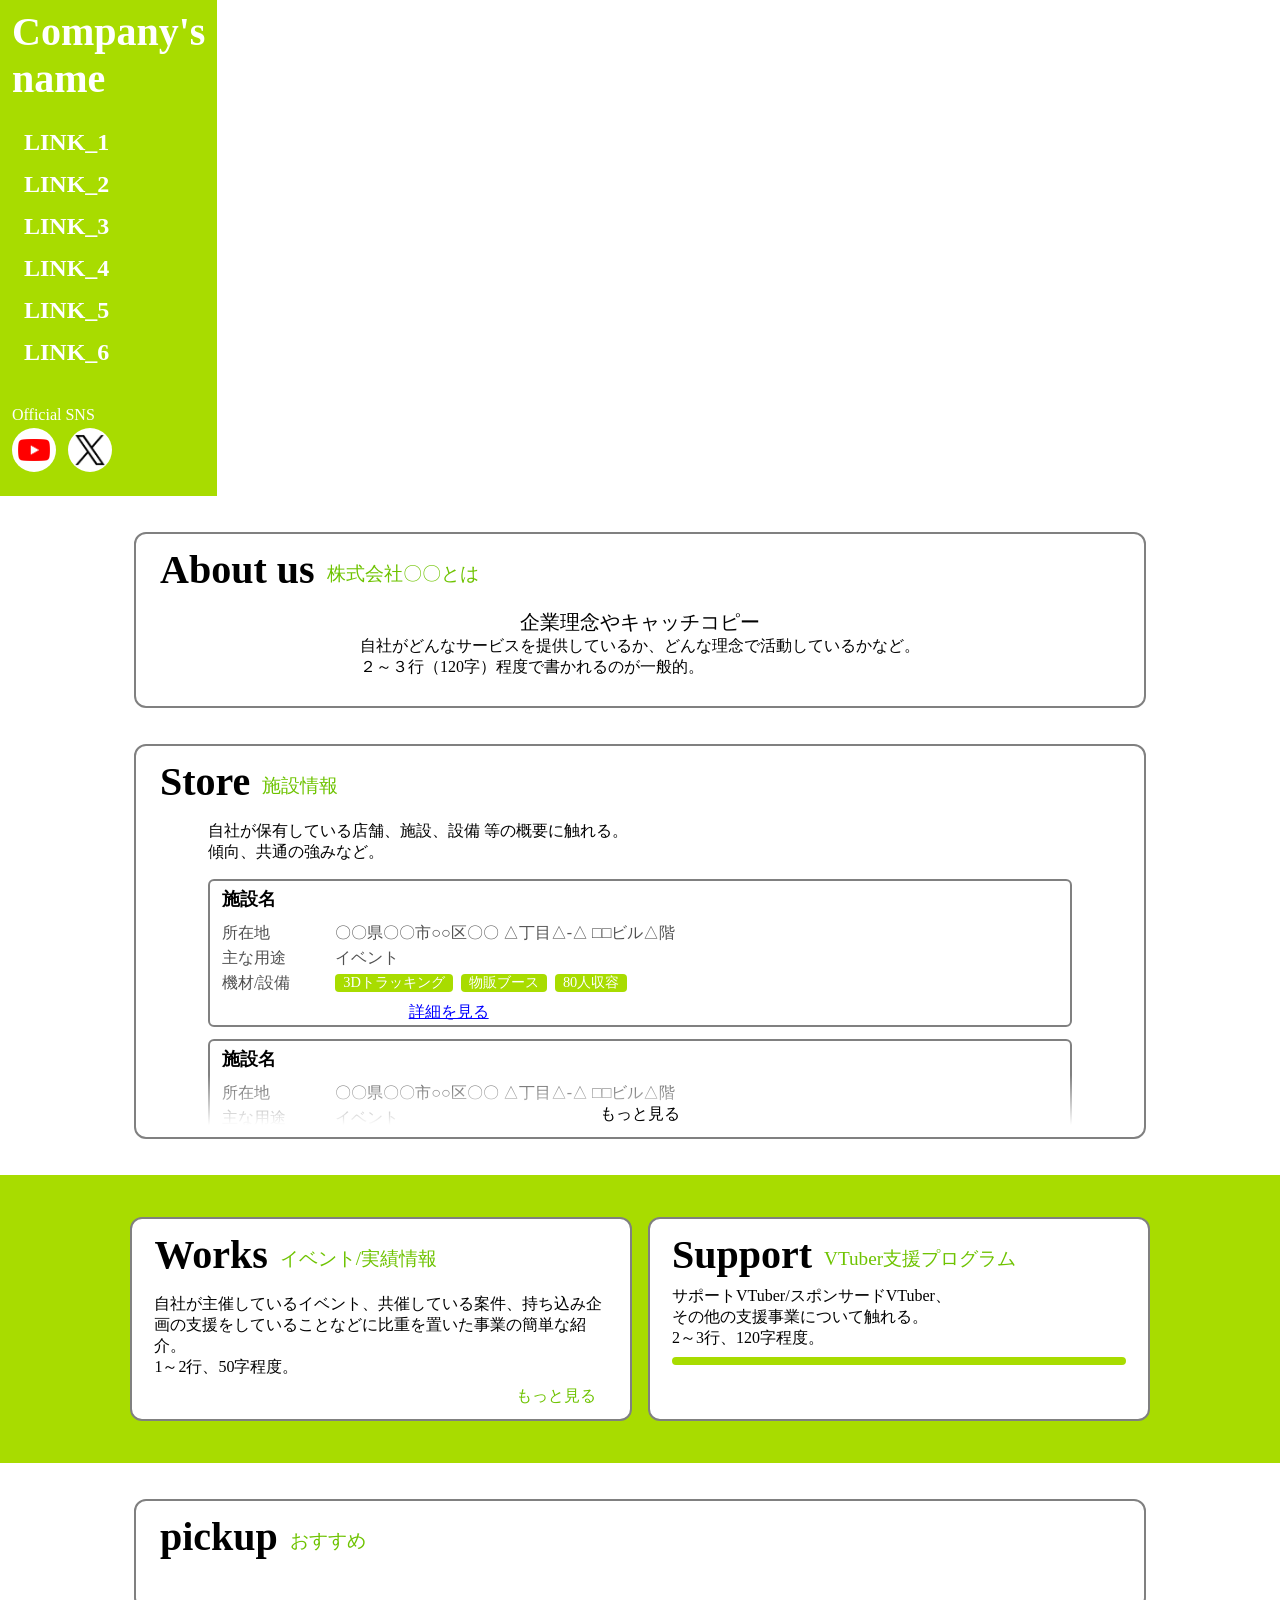
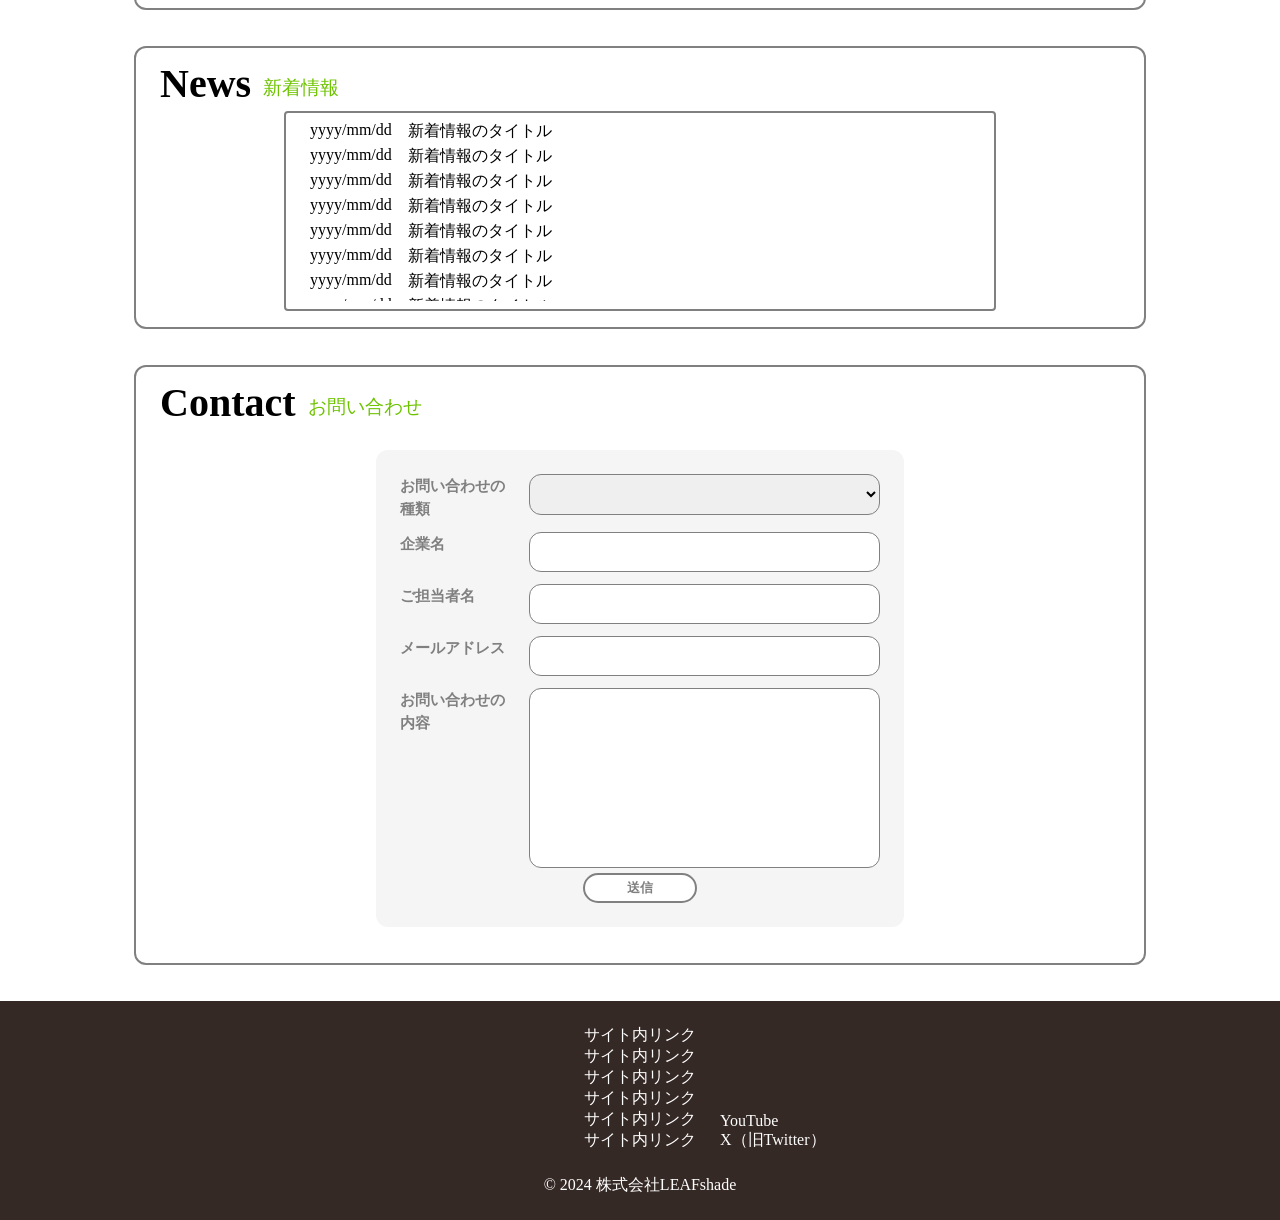
==== commit eccc1b10: "cssを分割" ====
--- a/01/index.html
+++ b/01/index.html
@@ -2,13 +2,27 @@
 <html>
 <head>
   <meta charset="UTF-8" />
+  <meta name="viewport" content="width=device-width, initial-scale=1.0">
   <title>title</title>
   <link rel="stylesheet" href="./style/common.css">
   <!-- jQuery -->
   <script src="https://code.jquery.com/jquery-3.6.1.min.js"></script>
 </head>
 <body>
+
   <!-- ヘッダー（スクロール時のみ表示） -->
+  <div class="scroll_header hide">
+    <h1 class="scroll_header_name"><a href="#content_top">Company's name</a></h1>
+    <ul class="scroll_header_links">
+      <li><a href="#">LINK_1</a></li>
+      <li><a href="#">LINK_2</a></li>
+      <li><a href="#">LINK_3</a></li>
+      <li><a href="#">LINK_4</a></li>
+      <li><a href="#">LINK_5</a></li>
+      <li><a href="#">LINK_6</a></li>
+    </ul>
+  </div>
+
   <!-- ヘッダー（先頭時のみ表示） -->
   <header id="content_top" class="content_header top">
     <div class="header_content_wrapper">
@@ -16,7 +30,7 @@
       <div class="navigation_content top">
         <nav>
           <!-- 企業名 -->
-          <h1 class="header_name"><a href="#content_top">Company's name</a></h1>
+          <h1 class="header_name">Company's name</h1>
           <!-- クイックアクセス -->
           <ul class="header_quick_links">
             <li><a href="#">LINK_1</a></li>
@@ -381,7 +395,6 @@
         </div>
       </div>
     </div>
-
   </div>
 
   <!-- フッター -->
@@ -417,37 +430,18 @@
 
 <script src="./script/common.js"></script>
 <script>
-  // 施設の表示切替え
-  $('#store_view_more').on('click', () => {
-    // 「partial」クラスの有無を確認
-    if ($('.content_item.store').hasClass('partial')) {
-      // 「partial」クラスを除去
-      $('.content_item.store').toggleClass('partial');
-      // ボタンの文言を変更
-      $('#store_view_more').text('一部を見る');
+  // ヘッダーの表示非表示を切り替え
+  $(window).on('scroll', function() {
+    // 画面幅が1200px以上の時だけ有効
+    if ($(window).width() > 1200) {
+      if ($(window).scrollTop() > 800) {
+        $('.scroll_header').removeClass('hide');
+      } else {
+        $('.scroll_header').addClass('hide');
+      }
     } else {
-      // 「partial」クラスを追加
-      $('.content_item.store').toggleClass('partial');
-      // ボタンの文言を変更
-      $('#store_view_more').text('もっと見る');
+      $('.scroll_header').removeClass('hide');
     }
   });
-
-  $('.support_image_wrapper').hover(
-    function () {
-      console.log(1);
-      // ホバー時のクラスを追加
-      $('.support_image_hover').toggleClass('hov');
-      $('.hover_text').toggleClass('hov');
-      $('.support_image').toggleClass('hov');
-    },
-    function () {
-      console.log(0);
-      // ホバー時のクラスを削除
-      $('.support_image_hover').toggleClass('hov');
-      $('.hover_text').toggleClass('hov');
-      $('.support_image').toggleClass('hov');
-    }
-  );
 </script>
 </html>
--- a/01/style/common.css
+++ b/01/style/common.css
@@ -1,3 +1,13 @@
+@import url(./header.css);
+@import url(./top/about.css);
+@import url(./top/store.css);
+@import url(./top/works.css);
+@import url(./top/support.css);
+@import url(./top/pickup.css);
+@import url(./top/news.css);
+@import url(./top/contact.css);
+@import url(./footer.css);
+
 /* 固有色の設定 */
 :root {
   --c-primal: #a8dc00;
@@ -14,146 +24,6 @@
   text-decoration: none;
 }
 
-/* ヘッダー（先頭時のみ表示） */
-.content_header.top {
-  position: relative;
-  width: 100%;
-}
-
-.header_content_wrapper {
-  display: grid;
-  width: 100%;
-  grid-template-columns: 1.5fr 8.5fr;
-}
-
-/* ナビゲーション */
-.navigation_content.top {
-  width: auto;
-  padding: 8px 12px;
-  background: var(--c-primal);
-}
-
-.navigation_content.top nav {
-  display: grid;
-  position: relative;
-  width: 100%;
-  height: 100%;
-  gap: 24px;
-  grid-template-rows: auto;
-}
-
-/* 企業名 */
-.header_name {
-  width: 100%;
-  font-size: 2.5em;
-}
-
-.header_name a {
-  color: white;
-}
-
-/* クイックアクセス */
-.header_quick_links {
-  display: flex;
-  flex-direction: column;
-  flex-wrap: wrap;
-  padding-left: 12px;
-  gap: 12px;
-  font-weight: 600;
-  font-size: 1.5em;
-}
-
-.header_quick_links li {
-  list-style: none;
-}
-
-.header_quick_links a {
-  color: white;
-}
-
-.header_quick_links a::after {
-  display: inline-block;
-  opacity: 0;
-  transform: scaleX(.5);
-  width: 32px;
-  height: 24px;
-  margin: 0 18px;
-  background-image: url(../image/icon_ui_arrow.png);
-  background-size: contain;
-  background-repeat: no-repeat;
-  content: "";
-  transition: .2s;
-  transform-origin: left;
-
-  background-position-y: bottom;
-}
-
-.header_quick_links a:hover::after {
-  opacity: 1;
-  transform: scaleX(1);
-}
-
-/* SNS */
-.header_sns_links {
-  display: flex;
-  flex-direction: column;
-  margin: 16px 0;
-  gap: 4px;
-}
-
-.header_sns_links span {
-  color: white;
-}
-
-.header_sns_links ul {
-  display: flex;
-  flex-direction: row;
-  flex-wrap: wrap;
-  gap: 12px;
-}
-
-.header_sns_links li {
-  display: flex;
-  flex-direction: column;
-  flex-wrap: wrap;
-  justify-content: center;
-  align-content: center;
-  align-items: center;
-  list-style: none;
-  width: 36px;
-  height: 36px;
-  padding: 4px;
-  border-radius: 50%;
-  background: white;
-  transition: .2s;
-}
-
-.header_sns_links li:hover {
-  transform: scale(.95);
-}
-
-.header_sns_links a {
-  display: flex;
-  justify-content: center;
-  align-items: center;
-}
-
-.header_sns_links img {
-  width: 90%;
-}
-
-/* ヘッダー画像 */
-.image_content.top {
-  width: 100%;
-}
-
-.header_bg_img {
-  display: block;
-  width: 100%;
-  min-width: 960px;
-}
-
-/* メインコンテンツ */
 .content_main {
   display: flex;
   flex-direction: column;
@@ -226,441 +96,3 @@
   color: #6ec300;
   font-size: 1.2em;
 }
-
-/* 会社概要 */
-.content_item.about {
-  display: flex;
-  flex-direction: column;
-  align-items: center;
-}
-
-.content_item.about span {
-  font-size: 1.25em;
-}
-
-/* 施設紹介 */
-.content_item.store {
-  position: relative;
-  width: 90%;
-  margin: 0 auto;
-  padding-bottom: 60px;
-  overflow-y: hidden;
-  transition: .2s;
-}
-
-.content_item.store.partial {
-  height: 320px;
-  padding-bottom: 0;
-}
-
-.content_item.store p {
-  margin: 16px 0;
-}
-
-.store_list_wrapper li {
-  list-style: none;
-}
-
-.store_list_wrapper li:not(:first-child) {
-  margin-top: 12px;
-}
-
-/* ユニット（縮小時） */
-.store_item.small {
-  display: flex;
-  flex-direction: row;
-  flex-wrap: wrap;
-  overflow: hidden;
-  border: solid 2px gray;
-  border-radius: 6px;
-  gap: 12px;
-}
-
-/* ユニット（縮小時） 画像 */
-
-
-.store_item.small .store_item_image img {
-  display: block;
-  max-height: 160px;
-}
-
-/* ユニット（縮小時） テキスト */
-.store_item.small .store_item_text {
-  display: flex;
-  flex-direction: column;
-  justify-content: space-between;
-  padding: 2px 0;
-}
-
-.store_item.small .store_item_text p {
-  margin: 4px 0;
-  font-weight: bold;
-  font-size: 1.1em;
-}
-
-.store_item.small .store_item_text dl {
-  display: grid;
-  width: 100%;
-  margin: 8px 0;
-  gap: 4px 0;
-  grid-template-columns: 1fr 3fr;
-  color: #515151;
-}
-
-
-
-
-
-.store_item.small .store_item_text span {
-  padding: 0 8px 2px;
-  border-radius: 4px;
-  background: var(--c-primal);
-  color: white;
-  font-size: .9em;
-}
-
-.store_item.small .store_item_text span:not(:first-child) {
-  margin-left: 4px;
-}
-
-/* ユニット（縮小時） ボタン */
-.store_item.small .store_item_button {
-  display: flex;
-  flex-direction: row;
-  flex-wrap: wrap;
-  justify-content: center;
-  width: auto;
-}
-
-.store_item.small .store_item_button a {
-  border: none;
-  background: transparent;
-  color: blue;
-  font-size: 1.0em;
-  text-decoration: underline;
-  cursor: pointer;
-}
-
-/* もっと見るボタン */
-.store_more_button {
-  display: flex;
-  justify-content: center;
-  align-items: flex-end;
-  position: absolute;
-  bottom: 0;
-  width: 100%;
-  height: 50px;
-  background: linear-gradient(180deg, transparent, white);
-}
-
-.store_more_button button {
-  width: 100%;
-  border: none;
-  background: transparent;
-  font-size: 1.0em;
-  text-shadow: 0 0 4px white;
-  cursor: pointer;
-}
-
-/* イベント/案件/実績 */
-
-.works_image {
-  display: flex;
-  justify-content: center;
-  align-items: center;
-  margin-top: 8px;
-  overflow: hidden;
-  border-radius: 12px;
-}
-
-.works_image img {
-  display: block;
-  width: 100%;
-  transition: .2s;
-}
-
-.works_image img:hover {
-  transform: scale(1.1);
-}
-
-.works_text {
-  margin: 8px 0;
-}
-
-.works_button {
-  width: 100%;
-  text-align: end;
-}
-
-.works_button a {
-  padding: 0 12px 2px;
-  color: #6ec300;
-  transition: .2s;
-}
-
-.works_button a:hover {
-  background: #6ec300;
-  color: white;
-}
-
-/* サポートVTuber/スポンサードVTuber */
-.support_image_wrapper {
-  position: relative;
-  overflow: hidden;
-  border: solid 4px var(--c-primal);
-  border-radius: 12px;
-}
-
-.support_image_hover {
-  display: flex;
-  justify-content: center;
-  align-items: center;
-  opacity: 0;
-  position: absolute;
-  top: 0;
-  left: 0;
-  z-index: 2;
-  transform: scaleX(.5);
-  width: 100%;
-  height: 100%;
-  background: #6cbd00a6;
-  color: white;
-  font-weight: 600;
-  font-size: 2.5em;
-  text-shadow: 2px 2px 4px #2d592a;
-  transition: .2s;
-  transform-origin: left;
-}
-
-.support_image_hover.hov {
-  opacity: 1;
-  transform: scaleX(1);
-}
-
-.hover_text {
-  opacity: 0;
-  transform: scaleX(.5);
-  transition: .2s;
-  transform-origin: left;
-}
-
-.hover_text.hov {
-  opacity: 1;
-  transform: scaleX(1);
-}
-
-.support_image {
-  display: grid;
-  grid-template-columns: 1fr 1fr 1fr 1fr;
-  transition: .2s;
-}
-
-.support_image.hov {
-  transform: scale(1.05);
-}
-
-.support_image img {
-  width: 100%;
-}
-
-.support_text {
-  margin: 8px 0;
-}
-
-.support_button {
-  width: 100%;
-  text-align: end;
-}
-
-.support_button a {
-  padding: 0 12px 2px;
-  color: #6ec300;
-  transition: .2s;
-}
-
-.support_button a:hover {
-  background: #6ec300;
-  color: white;
-}
-
-/* Pick up */
-.content_item.pickup {
-  width: 95%;
-  margin: 12px auto;
-}
-
-.pickup_item {
-  width: auto;
-  border-radius: 12px;
-  overflow: hidden;
-}
-
-.pickup_item:not(:first-child) {
-  margin-top: 12px;
-}
-
-.pickup_item img {
-  width: 100%;
-  display: block;
-  transition: 0.2s;
-}
-
-.pickup_item img:hover {
-  transform: scale(1.1);
-}
-
-/* 新着情報 */
-.content_item.news {
-  width: 70%;
-  margin: 4px auto;
-  padding: 8px 12px 8px 24px;
-  border: solid 2px gray;
-  border-radius: 4px;
-}
-
-.content_item.news dl {
-  height: 180px;
-  overflow-y: scroll;
-}
-
-.news_item {
-  display: flex;
-  flex-direction: row;
-  flex-wrap: wrap;
-  justify-content: flex-start;
-  align-items: flex-start;
-  gap: 16px;
-}
-
-.news_item:not(:first-child) {
-  margin-top: 4px;
-}
-
-/* お問い合わせ */
-.content_item.contact {
-  display: flex;
-  justify-content: center;
-  margin: 24px 0;
-}
-
-.contact_frm_wrapper {
-  width: 50%;
-  padding: 24px;
-  border-radius: 12px;
-  background: whitesmoke;
-}
-
-.contact_frm_wrapper form {
-  display: flex;
-  flex-direction: column;
-  align-items: center;
-  font-size: 1.2em;
-}
-
-.contact_frm_wrapper form dl {
-  display: grid;
-  gap: 12px;
-  grid-template-columns: 1fr 3fr;
-}
-
-.contact_frm_wrapper form dt {
-  margin: 0;
-}
-
-.contact_frm_wrapper form dd {
-  margin: 0;
-}
-
-.contact_frm_wrapper label {
-  color: gray;
-  font-weight: 600;
-  font-size: .8em;
-}
-
-.contact_frm_wrapper textarea,
-.contact_frm_wrapper input,
-.contact_frm_wrapper select {
-  width: 100%;
-  padding: 8px 16px;
-  border: solid 1px gray;
-  border-radius: 12px;
-  box-sizing: border-box;
-  font-size: 1.0em;
-}
-
-.contact_frm_wrapper textarea {
-  min-height: 180px;
-  resize: none;
-}
-
-.contact_frm_wrapper select {
-  padding: 8px;
-}
-
-.submit_btn {
-  padding: 4px 42px;
-  border: solid 2px gray;
-  border-radius: 24px;
-  background: white;
-  color: gray;
-  font-weight: 600;
-  cursor: pointer;
-}
-
-@media (max-width: 900px) {
-  .contact_frm_wrapper {
-    width: 70%;
-  }
-
-  .contact_frm_wrapper form dl {
-    grid-template-columns: 1fr;
-    width: 100%;
-  }
-}
-
-/* フッター */
-footer {
-  width: 100%;
-  min-height: 120px;
-  background: rgb(53, 41, 37);
-  display: flex;
-  color: white;
-}
-
-.footer_content_wrapper {
-  width: 90%;
-  margin: 24px auto;
-  display: flex;
-  justify-content: center;
-}
-
-.footer_content {
-  display: grid;
-  grid-template-columns: 1fr 1fr 1fr;
-  gap: 24px;
-  align-items: end;
-}
-
-.footer_logo {}
-
-.footer_logo img {
-  display: block;
-  width: 100%;
-}
-
-.footer_links {}
-
-.footer_links ul {}
-
-.footer_links li {
-  list-style: none;
-}
-
-.footer_links a {
-  color: white;
-}
-
-.footer_company {
-  grid-column: 1 / 4;
-  text-align: center;
-}
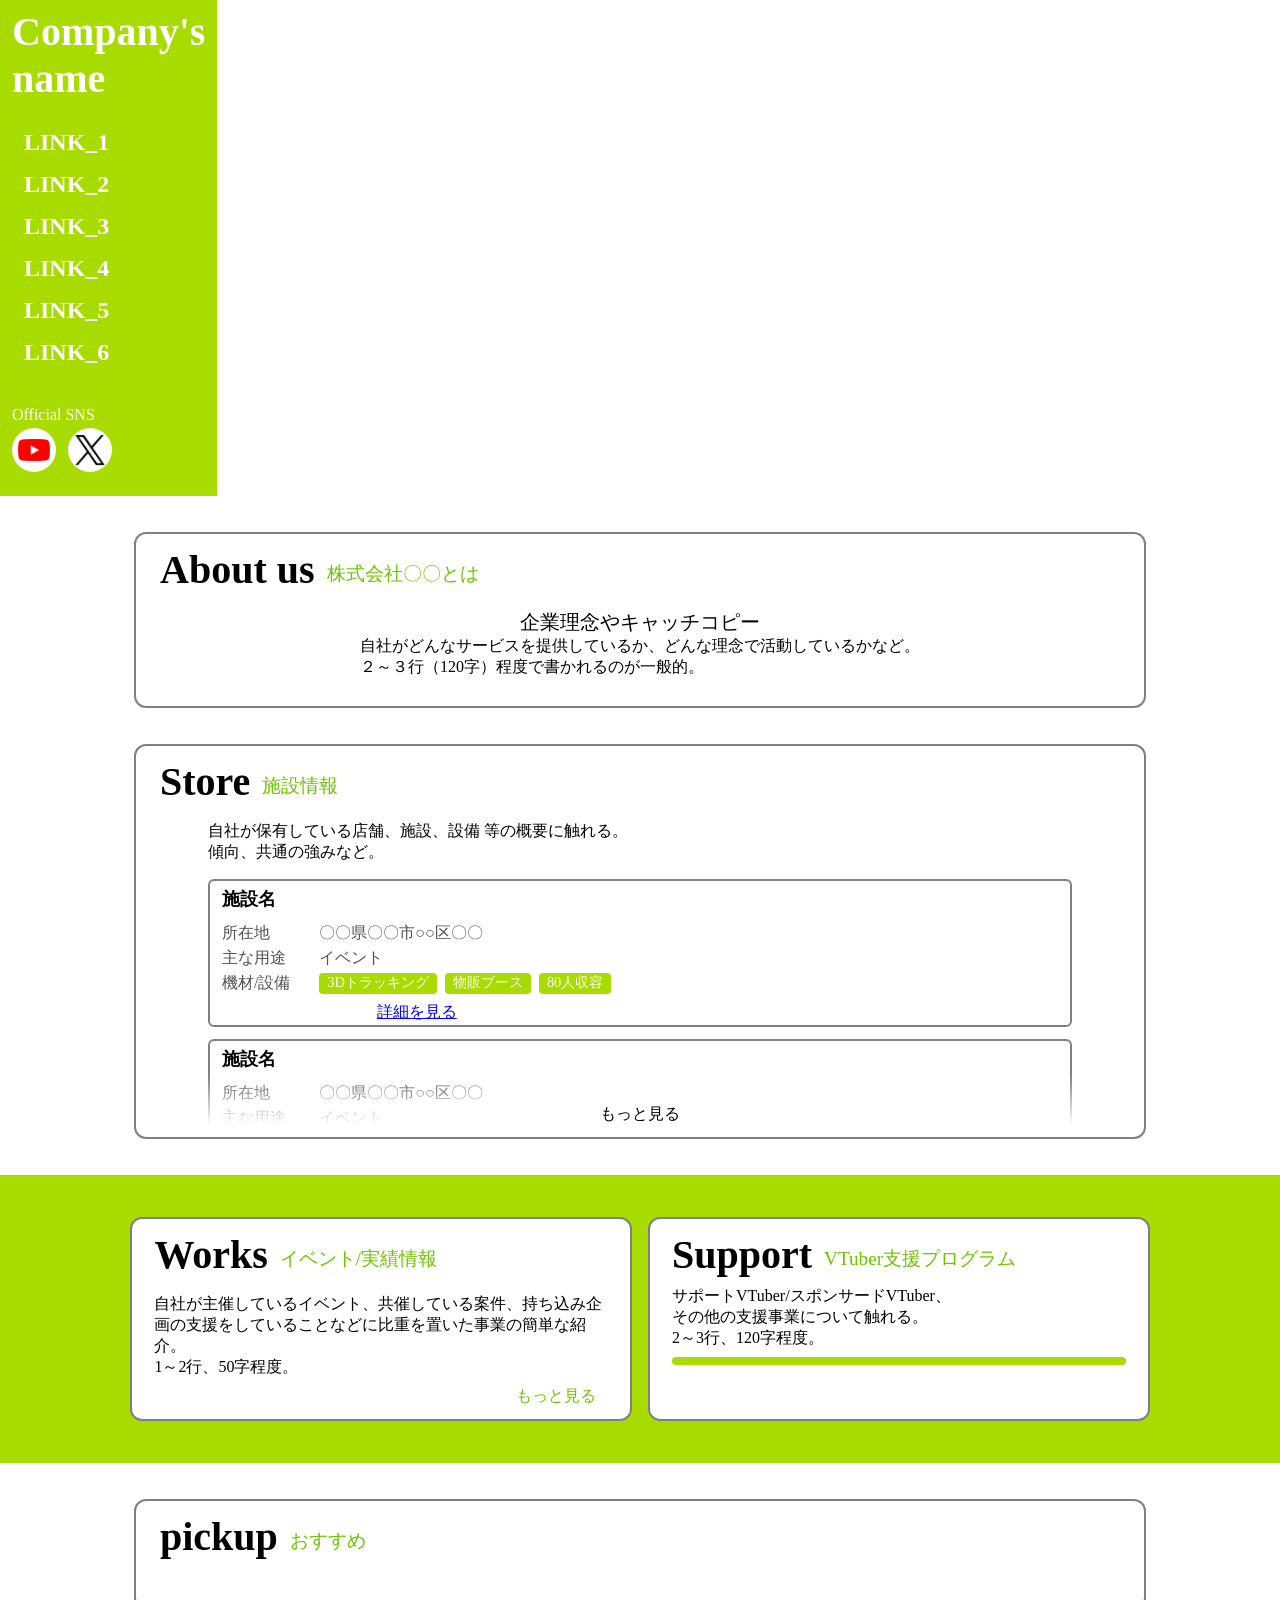
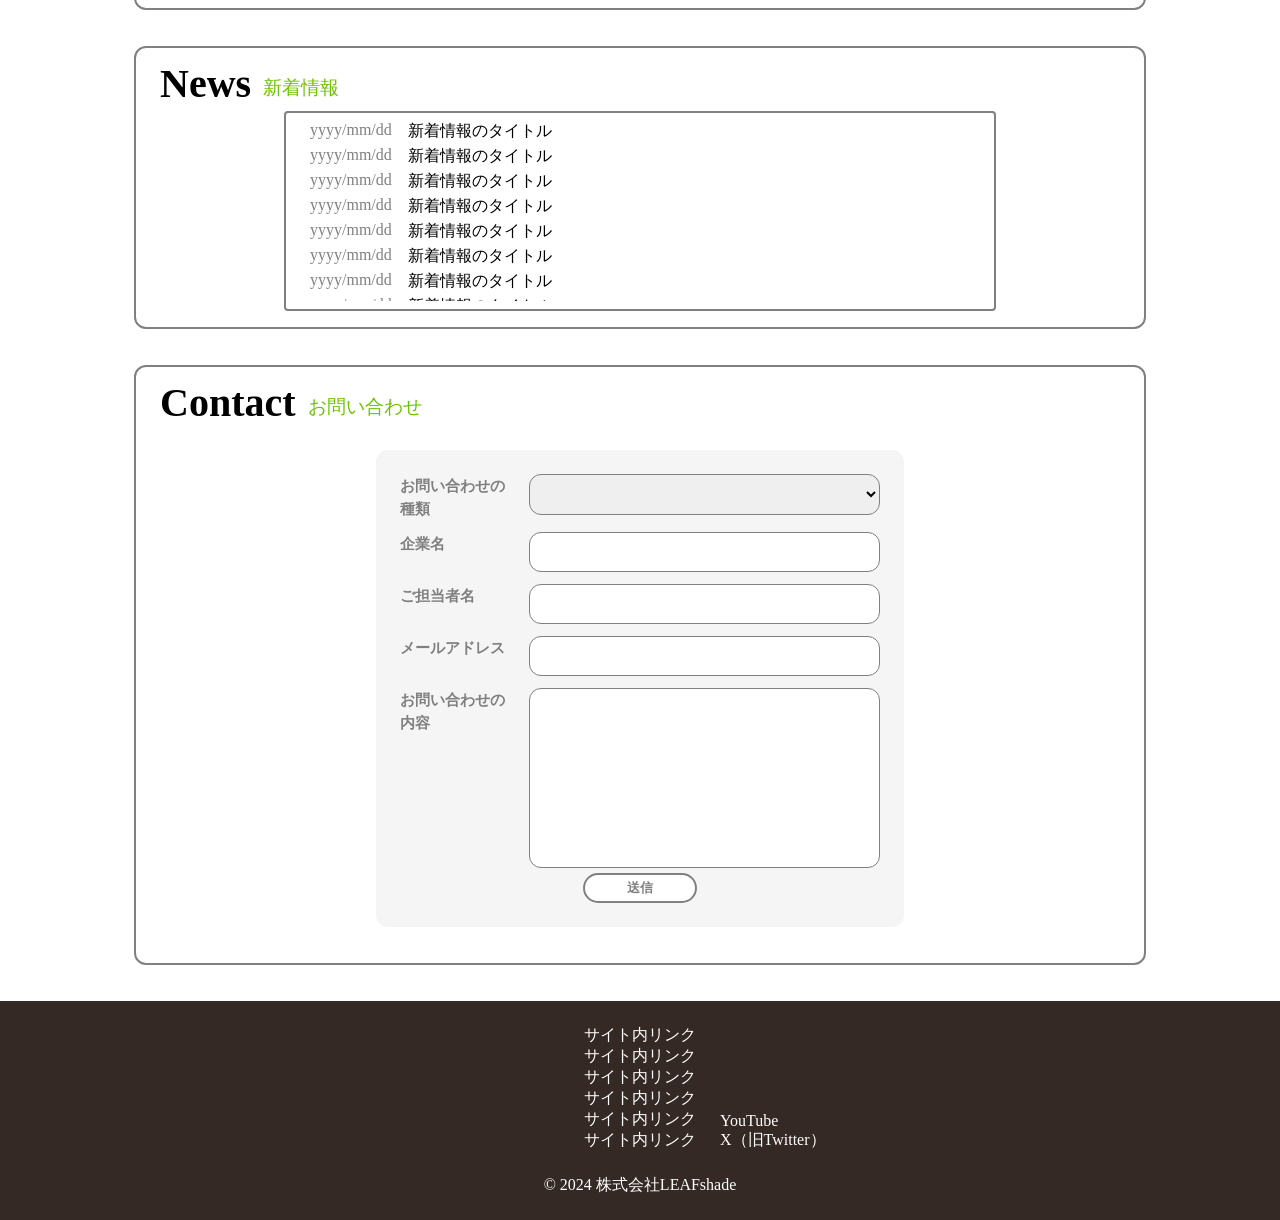
==== commit f019163b: "レスポンシブ対応" ====
--- a/01/index.html
+++ b/01/index.html
@@ -21,6 +21,9 @@
       <li><a href="#">LINK_5</a></li>
       <li><a href="#">LINK_6</a></li>
     </ul>
+    <button class="scroll_hamburger">
+      <img src="./image/icon_ui_hamburger.png" alt="">
+    </button>
   </div>
 
   <!-- ヘッダー（先頭時のみ表示） -->
@@ -97,7 +100,7 @@
                     <p>施設名</p>
                     <dl>
                       <dt>所在地</dt>
-                      <dd>〇〇県〇〇市○○区〇〇 △丁目△-△ □□ビル△階</dd>
+                      <dd>〇〇県〇〇市○○区〇〇</dd>
                       <dt>主な用途</dt>
                       <dd>イベント</dd>
                       <dt>機材/設備</dt>
@@ -123,7 +126,7 @@
                     <p>施設名</p>
                     <dl>
                       <dt>所在地</dt>
-                      <dd>〇〇県〇〇市○○区〇〇 △丁目△-△ □□ビル△階</dd>
+                      <dd>〇〇県〇〇市○○区〇〇</dd>
                       <dt>主な用途</dt>
                       <dd>イベント</dd>
                       <dt>機材/設備</dt>
@@ -149,7 +152,7 @@
                     <p>施設名</p>
                     <dl>
                       <dt>所在地</dt>
-                      <dd>〇〇県〇〇市○○区〇〇 △丁目△-△ □□ビル△階</dd>
+                      <dd>〇〇県〇〇市○○区〇〇</dd>
                       <dt>主な用途</dt>
                       <dd>イベント</dd>
                       <dt>機材/設備</dt>
@@ -175,7 +178,7 @@
                     <p>施設名</p>
                     <dl>
                       <dt>所在地</dt>
-                      <dd>〇〇県〇〇市○○区〇〇 △丁目△-△ □□ビル△階</dd>
+                      <dd>〇〇県〇〇市○○区〇〇</dd>
                       <dt>主な用途</dt>
                       <dd>イベント</dd>
                       <dt>機材/設備</dt>
@@ -201,7 +204,7 @@
                     <p>施設名</p>
                     <dl>
                       <dt>所在地</dt>
-                      <dd>〇〇県〇〇市○○区〇〇 △丁目△-△ □□ビル△階</dd>
+                      <dd>〇〇県〇〇市○○区〇〇</dd>
                       <dt>主な用途</dt>
                       <dd>イベント</dd>
                       <dt>機材/設備</dt>
@@ -271,20 +274,20 @@
                   <div class="support_image_wrapper">
                     <div class="support_image_hover"><span class="hover_text">view more</span></div>
                     <div class="support_image">
-                      <img src="https://placehold.co/240x200/fff689/31343c" alt="">
-                      <img src="https://placehold.co/240x200/88beff/31343c" alt="">
-                      <img src="https://placehold.co/240x200/fff689/31343c" alt="">
-                      <img src="https://placehold.co/240x200/88beff/31343c" alt="">
-
-                      <img src="https://placehold.co/240x200/88beff/31343c" alt="">
-                      <img src="https://placehold.co/240x200/fff689/31343c" alt="">
-                      <img src="https://placehold.co/240x200/88beff/31343c" alt="">
-                      <img src="https://placehold.co/240x200/fff689/31343c" alt="">
-
-                      <img src="https://placehold.co/240x200/fff689/31343c" alt="">
-                      <img src="https://placehold.co/240x200/88beff/31343c" alt="">
-                      <img src="https://placehold.co/240x200/fff689/31343c" alt="">
-                      <img src="https://placehold.co/240x200/88beff/31343c" alt="">
+                      <img class="s_i_1-1" src="https://placehold.co/240x200/fff689/31343c" alt="">
+                      <img class="s_i_1-2" src="https://placehold.co/240x200/88beff/31343c" alt="">
+                      <img class="s_i_1-3" src="https://placehold.co/240x200/fff689/31343c" alt="">
+                      <img class="s_i_1-4" src="https://placehold.co/240x200/88beff/31343c" alt="">
+
+                      <img class="s_i_2-1" src="https://placehold.co/240x200/88beff/31343c" alt="">
+                      <img class="s_i_2-2" src="https://placehold.co/240x200/fff689/31343c" alt="">
+                      <img class="s_i_2-3" src="https://placehold.co/240x200/88beff/31343c" alt="">
+                      <img class="s_i_2-4" src="https://placehold.co/240x200/fff689/31343c" alt="">
+
+                      <img class="s_i_3-1" src="https://placehold.co/240x200/fff689/31343c" alt="">
+                      <img class="s_i_3-2" src="https://placehold.co/240x200/88beff/31343c" alt="">
+                      <img class="s_i_3-3" src="https://placehold.co/240x200/fff689/31343c" alt="">
+                      <img class="s_i_3-4" src="https://placehold.co/240x200/88beff/31343c" alt="">
                     </div>
                   </div>
                 </a>
@@ -303,10 +306,10 @@
         </div>
         <div class="content_item pickup">
           <div class="pickup_item">
-            <img src="https://placehold.co/1280x280" alt="">
+            <img id="pu_img_1" src="https://placehold.co/1280x280" alt="">
           </div>
           <div class="pickup_item">
-            <img src="https://placehold.co/1280x280" alt="">
+            <img id="pu_img_2" src="https://placehold.co/1280x280" alt="">
           </div>
         </div>
       </div>
--- a/01/style/common.css
+++ b/01/style/common.css
@@ -96,3 +96,57 @@
   color: #6ec300;
   font-size: 1.2em;
 }
+
+/* タブレットの場合 */
+@media (max-width: 1220px) {
+
+  /* 要素の基本的な幅を拡張 */
+  .content_inner {
+    width: 80%;
+  }
+
+  /* コンテンツ名を縦並びに変更 */
+  .content_title {
+    display: flex;
+    flex-direction: column;
+    align-items: flex-start;
+    gap: 2px;
+  }
+
+  /* 実績関連を縦並びに変更 */
+  .horizontal_content_inner {
+    width: 85%;
+    grid-template-columns: 1fr;
+  }
+  .content.left,
+  .content.right {
+    display: flex;
+    justify-content: center;
+  }
+
+  /* サポートVTuberの配列を3x3に変更 */
+  .support_image {
+    grid-template-columns: 1fr 1fr 1fr;
+  }
+  .s_i_1-4,
+  .s_i_2-4,
+  .s_i_3-4 {
+    display: none;
+  }
+}
+
+/* スマホの場合 */
+@media (max-width: 720px) {
+  /* サポートVTuberの配列を3x2に変更 */
+  .support_image {
+    grid-template-columns: 1fr 1fr 1fr;
+  }
+  .s_i_1-4,
+  .s_i_2-4,
+  .s_i_3-1,
+  .s_i_3-2,
+  .s_i_3-3,
+  .s_i_3-4 {
+    display: none;
+  }
+}
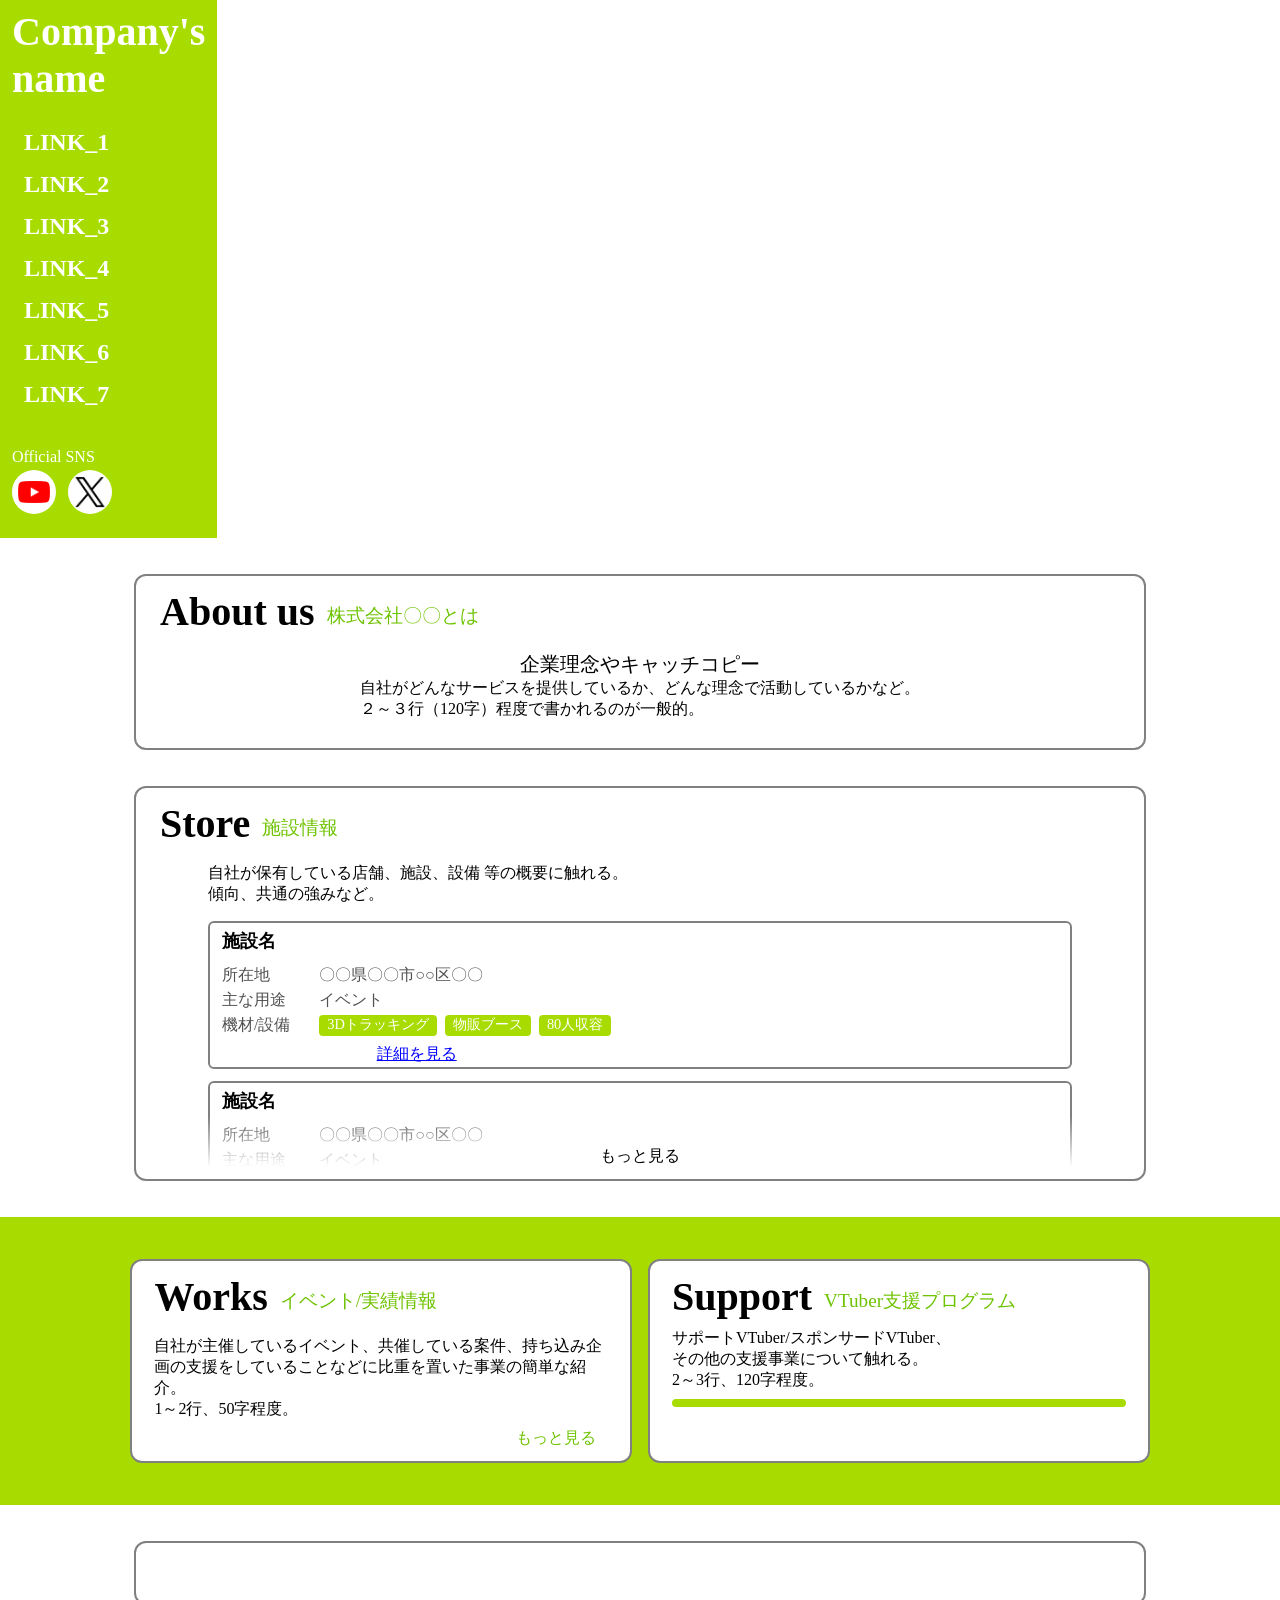
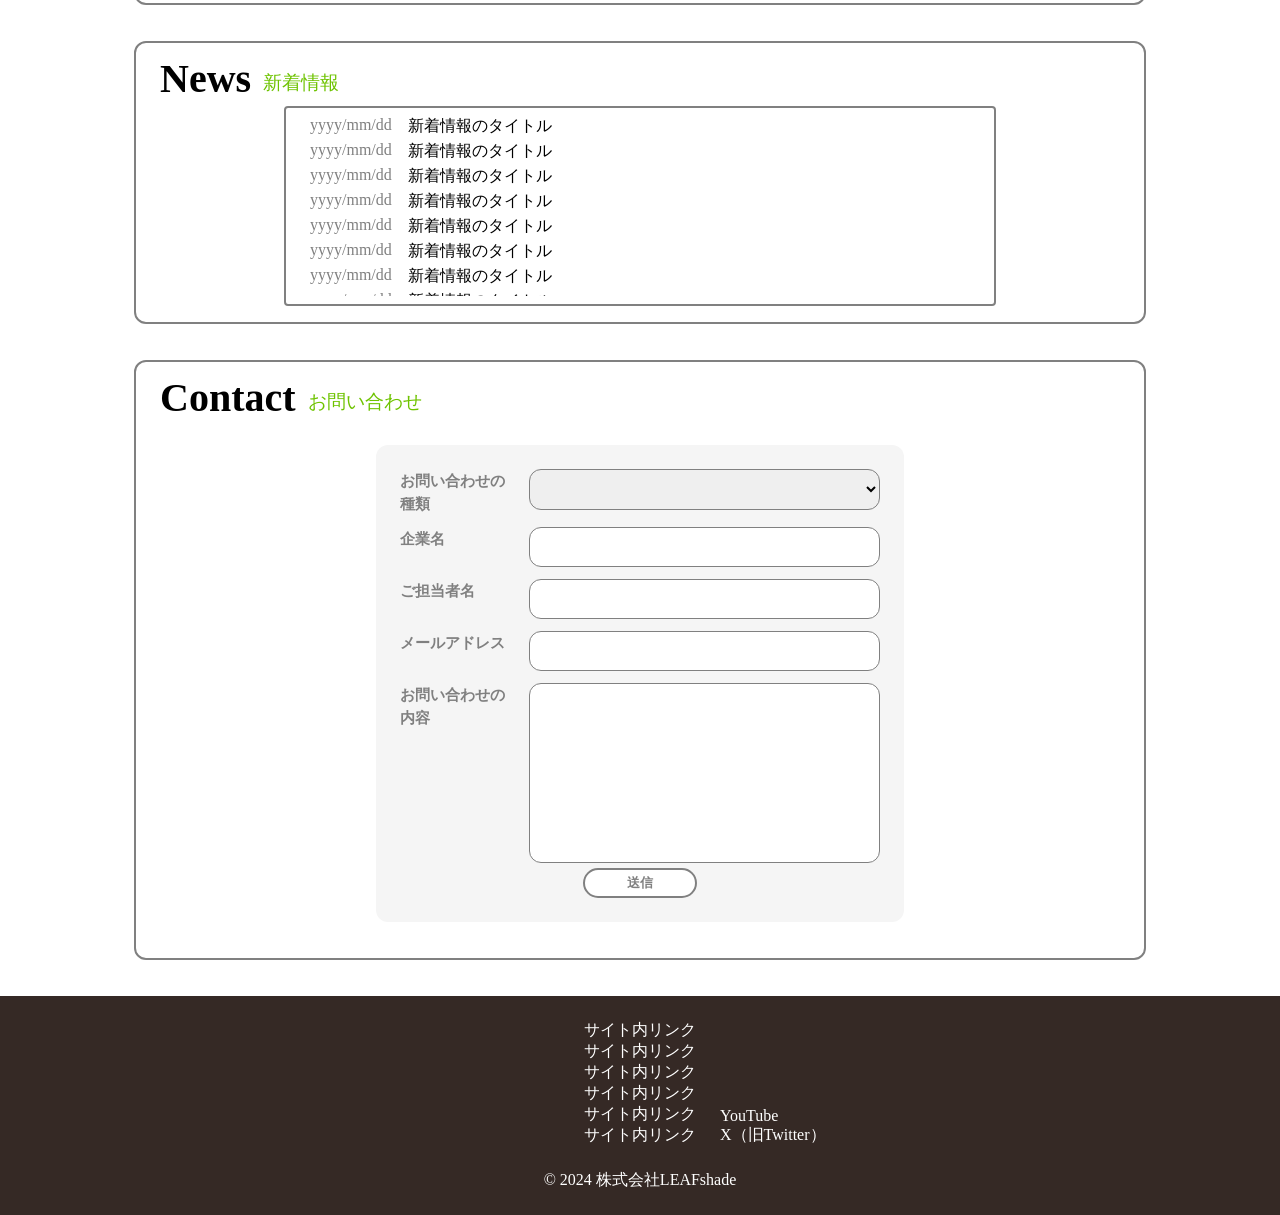
==== commit ae06b97d: "詳細画面" ====
--- a/01/index.html
+++ b/01/index.html
@@ -3,8 +3,17 @@
 <head>
   <meta charset="UTF-8" />
   <meta name="viewport" content="width=device-width, initial-scale=1.0">
-  <title>title</title>
+  <title>HOME画面サンプル</title>
+  <!-- 共通スタイル -->
   <link rel="stylesheet" href="./style/common.css">
+  <!-- その他のスタイル -->
+  <link rel="stylesheet" href="./style/top/about.css">
+  <link rel="stylesheet" href="./style/top/store.css">
+  <link rel="stylesheet" href="./style/top/works.css">
+  <link rel="stylesheet" href="./style/top/support.css">
+  <link rel="stylesheet" href="./style/top/pickup.css">
+  <link rel="stylesheet" href="./style/top/news.css">
+  <link rel="stylesheet" href="./style/top/contact.css">
   <!-- jQuery -->
   <script src="https://code.jquery.com/jquery-3.6.1.min.js"></script>
 </head>
@@ -14,12 +23,13 @@
   <div class="scroll_header hide">
     <h1 class="scroll_header_name"><a href="#content_top">Company's name</a></h1>
     <ul class="scroll_header_links">
-      <li><a href="#">LINK_1</a></li>
-      <li><a href="#">LINK_2</a></li>
-      <li><a href="#">LINK_3</a></li>
-      <li><a href="#">LINK_4</a></li>
-      <li><a href="#">LINK_5</a></li>
-      <li><a href="#">LINK_6</a></li>
+      <li><a href="#cont_1">LINK_1</a></li>
+      <li><a href="#cont_2">LINK_2</a></li>
+      <li><a href="#cont_3">LINK_3</a></li>
+      <li><a href="#cont_4">LINK_4</a></li>
+      <li><a href="#cont_5">LINK_5</a></li>
+      <li><a href="#cont_6">LINK_6</a></li>
+      <li><a href="#cont_7">LINK_7</a></li>
     </ul>
     <button class="scroll_hamburger">
       <img src="./image/icon_ui_hamburger.png" alt="">
@@ -36,12 +46,13 @@
           <h1 class="header_name">Company's name</h1>
           <!-- クイックアクセス -->
           <ul class="header_quick_links">
-            <li><a href="#">LINK_1</a></li>
-            <li><a href="#">LINK_2</a></li>
-            <li><a href="#">LINK_3</a></li>
-            <li><a href="#">LINK_4</a></li>
-            <li><a href="#">LINK_5</a></li>
-            <li><a href="#">LINK_6</a></li>
+            <li><a href="#cont_1">LINK_1</a></li>
+            <li><a href="#cont_2">LINK_2</a></li>
+            <li><a href="#cont_3">LINK_3</a></li>
+            <li><a href="#cont_4">LINK_4</a></li>
+            <li><a href="#cont_5">LINK_5</a></li>
+            <li><a href="#cont_6">LINK_6</a></li>
+            <li><a href="#cont_7">LINK_7</a></li>
           </ul>
           <!-- SNS -->
           <div class="header_sns_links">
@@ -63,7 +74,7 @@
   <!-- メインコンテンツ -->
   <div class="content_main">
     <!-- 会社概要 -->
-    <div class="content">
+    <div class="content" id="cont_1">
       <div class="content_inner">
         <div class="content_title">
           <h2>About us</h2>
@@ -77,7 +88,7 @@
       </div>
     </div>
     <!-- 施設紹介 -->
-    <div class="content">
+    <div class="content" id="cont_2">
       <div class="content_inner">
         <div class="content_title">
           <h2>Store</h2>
@@ -111,7 +122,7 @@
                       </dd>
                     </dl>
                     <div class="store_item_button">
-                      <a href="#">詳細を見る</a>
+                      <a href="./pages/details/">詳細を見る</a>
                     </div>
                   </div>
                 </div>
@@ -137,7 +148,7 @@
                       </dd>
                     </dl>
                     <div class="store_item_button">
-                      <a href="#">詳細を見る</a>
+                      <a href="./pages/details/">詳細を見る</a>
                     </div>
                   </div>
                 </div>
@@ -163,7 +174,7 @@
                       </dd>
                     </dl>
                     <div class="store_item_button">
-                      <a href="#">詳細を見る</a>
+                      <a href="./pages/details/">詳細を見る</a>
                     </div>
                   </div>
                 </div>
@@ -189,7 +200,7 @@
                       </dd>
                     </dl>
                     <div class="store_item_button">
-                      <a href="#">詳細を見る</a>
+                      <a href="./pages/details/">詳細を見る</a>
                     </div>
                   </div>
                 </div>
@@ -215,7 +226,7 @@
                       </dd>
                     </dl>
                     <div class="store_item_button">
-                      <a href="#">詳細を見る</a>
+                      <a href="./pages/details/">詳細を見る</a>
                     </div>
                   </div>
                 </div>
@@ -232,7 +243,7 @@
     <div class="horizontal_content_wrapper">
       <div class="horizontal_content_inner">
         <!-- イベント/案件/実績 -->
-        <div class="content left">
+        <div class="content left" id="cont_3">
           <div class="content_inner">
             <div class="content_title">
               <h2>Works</h2>
@@ -257,7 +268,7 @@
           </div>
         </div>
         <!-- サポートVTuber/スポンサードVTuber -->
-        <div class="content right">
+        <div class="content right" id="cont_4">
           <div class="content_inner">
             <div class="content_title">
               <h2>Support</h2>
@@ -298,12 +309,12 @@
       </div>
     </div>
     <!-- Pick up -->
-    <div class="content">
+    <div class="content" id="cont_5">
       <div class="content_inner">
-        <div class="content_title">
+        <!--<div class="content_title">
           <h2>pickup</h2>
           <span class="h2_sub">おすすめ</span>
-        </div>
+        </div>-->
         <div class="content_item pickup">
           <div class="pickup_item">
             <img id="pu_img_1" src="https://placehold.co/1280x280" alt="">
@@ -315,7 +326,7 @@
       </div>
     </div>
     <!-- 新着情報 -->
-    <div class="content">
+    <div class="content" id="cont_6">
       <div class="content_inner">
         <div class="content_title">
           <h2>News</h2>
@@ -358,7 +369,7 @@
       </div>
     </div>
     <!-- お問い合わせ -->
-    <div class="content">
+    <div class="content" id="cont_7">
       <div class="content_inner">
         <div class="content_title">
           <h2>Contact</h2>
@@ -431,20 +442,5 @@
   </footer>
 </body>
 
-<script src="./script/common.js"></script>
-<script>
-  // ヘッダーの表示非表示を切り替え
-  $(window).on('scroll', function() {
-    // 画面幅が1200px以上の時だけ有効
-    if ($(window).width() > 1200) {
-      if ($(window).scrollTop() > 800) {
-        $('.scroll_header').removeClass('hide');
-      } else {
-        $('.scroll_header').addClass('hide');
-      }
-    } else {
-      $('.scroll_header').removeClass('hide');
-    }
-  });
-</script>
+<script src="./script/top/common.js"></script>
 </html>
--- a/01/style/common.css
+++ b/01/style/common.css
@@ -1,11 +1,4 @@
 @import url(./header.css);
-@import url(./top/about.css);
-@import url(./top/store.css);
-@import url(./top/works.css);
-@import url(./top/support.css);
-@import url(./top/pickup.css);
-@import url(./top/news.css);
-@import url(./top/contact.css);
 @import url(./footer.css);
 
 /* 固有色の設定 */
@@ -30,6 +23,10 @@
   flex-wrap: wrap;
   margin: 36px 0;
   gap: 36px;
+}
+
+.content_main.details{
+  margin-top: 76px;
 }
 
 .horizontal_content_wrapper {
--- a/01/style/top/about.css
+++ b/01/style/top/about.css
@@ -0,0 +1,11 @@
+/* 会社概要 */
+.content_item.about {
+  display: flex;
+  flex-direction: column;
+  align-items: center;
+  margin: 16px 0;
+}
+
+.content_item.about span {
+  font-size: 1.25em;
+}
--- a/01/style/top/store.css
+++ b/01/style/top/store.css
@@ -0,0 +1,159 @@
+/* 施設紹介 */
+.content_item.store {
+  position: relative;
+  width: 90%;
+  margin: 0 auto;
+  padding-bottom: 60px;
+  overflow-y: hidden;
+  transition: .2s;
+}
+
+.content_item.store.partial {
+  height: 320px;
+  padding-bottom: 0;
+}
+
+.content_item.store p {
+  margin: 16px 0;
+}
+
+.store_list_wrapper li {
+  list-style: none;
+}
+
+.store_list_wrapper li:not(:first-child) {
+  margin-top: 12px;
+}
+
+/* ユニット（縮小時） */
+.store_item.small {
+  display: flex;
+  flex-direction: row;
+  flex-wrap: wrap;
+  overflow: hidden;
+  border: solid 2px gray;
+  border-radius: 6px;
+  gap: 12px;
+}
+
+/* ユニット（縮小時） 画像 */
+.store_item_image img {
+  display: block;
+  max-height: 160px;
+}
+
+/* ユニット（縮小時） テキスト */
+.store_item.small .store_item_text {
+  display: flex;
+  flex-direction: column;
+  justify-content: space-between;
+  padding: 2px 0;
+}
+
+.store_item.small .store_item_text p {
+  margin: 4px 0;
+  font-weight: bold;
+  font-size: 1.1em;
+}
+
+.store_item.small .store_item_text dl {
+  display: grid;
+  width: 100%;
+  margin: 8px 0;
+  gap: 4px 0;
+  grid-template-columns: 1fr 3fr;
+  color: #515151;
+}
+
+.store_item.small .store_item_text span {
+  padding: 0 8px 2px;
+  border-radius: 4px;
+  background: var(--c-primal);
+  color: white;
+  font-size: .9em;
+  display: inline-block;
+}
+
+.store_item.small .store_item_text span:not(:last-child) {
+  margin-right: 4px;
+}
+
+/* ユニット（縮小時） ボタン */
+.store_item.small .store_item_button {
+  display: flex;
+  flex-direction: row;
+  flex-wrap: wrap;
+  justify-content: center;
+  width: auto;
+}
+
+.store_item.small .store_item_button a {
+  border: none;
+  background: transparent;
+  color: blue;
+  font-size: 1.0em;
+  text-decoration: underline;
+  cursor: pointer;
+}
+
+/* もっと見るボタン */
+.store_more_button {
+  display: flex;
+  justify-content: center;
+  align-items: flex-end;
+  position: absolute;
+  bottom: 0;
+  width: 100%;
+  height: 50px;
+  background: linear-gradient(180deg, transparent, white);
+}
+
+.store_more_button button {
+  width: 100%;
+  border: none;
+  background: transparent;
+  font-size: 1.0em;
+  text-shadow: 0 0 4px white;
+  cursor: pointer;
+}
+
+
+/* タブレットの場合 */
+@media (max-width: 1220px) {
+
+  /* 施設情報の内容を2列縦並びに変更 */
+  .store_item.small {
+    width: auto;
+    display: flex;
+    flex-direction: column;
+    flex-wrap: nowrap;
+    gap: 0;
+  }
+
+  .store_item.small .store_item_image img {
+    max-height: none;
+    width: 100%;
+  }
+
+  .store_list_wrapper ul {
+    display: grid;
+    grid-template-columns: 1fr 1fr;
+    align-items: start;
+    gap: 12px;
+  }
+
+  .store_list_wrapper li:not(:first-child) {
+    margin-top: 0;
+  }
+  .store_item.small .store_item_text {
+    padding: 8px 12px;
+  }
+}
+
+/* スマホの場合 */
+@media (max-width: 720px) {
+  /* 1列縦並びに変更 */
+  .store_list_wrapper ul {
+    grid-template-columns: 1fr;
+  }
+}
--- a/01/style/top/works.css
+++ b/01/style/top/works.css
@@ -0,0 +1,39 @@
+/* イベント/案件/実績 */
+.works_image {
+  display: flex;
+  justify-content: center;
+  align-items: center;
+  margin-top: 8px;
+  overflow: hidden;
+  border-radius: 12px;
+}
+
+.works_image img {
+  display: block;
+  width: 100%;
+  transition: .2s;
+}
+
+.works_image img:hover {
+  transform: scale(1.1);
+}
+
+.works_text {
+  margin: 8px 0;
+}
+
+.works_button {
+  width: 100%;
+  text-align: end;
+}
+
+.works_button a {
+  padding: 0 12px 2px;
+  color: #6ec300;
+  transition: .2s;
+}
+
+.works_button a:hover {
+  background: #6ec300;
+  color: white;
+}
--- a/01/style/top/support.css
+++ b/01/style/top/support.css
@@ -0,0 +1,89 @@
+/* サポートVTuber/スポンサードVTuber */
+.support_image_wrapper {
+  position: relative;
+  overflow: hidden;
+  border: solid 4px var(--c-primal);
+  border-radius: 12px;
+}
+
+.support_image_hover {
+  display: flex;
+  justify-content: center;
+  align-items: center;
+  opacity: 0;
+  position: absolute;
+  top: 0;
+  left: 0;
+  z-index: 2;
+  transform: scaleX(.5);
+  width: 100%;
+  height: 100%;
+  background: #6cbd00a6;
+  color: white;
+  font-weight: 600;
+  font-size: 2.5em;
+  text-shadow: 2px 2px 4px #2d592a;
+  transition: .2s;
+  transform-origin: left;
+}
+
+.support_image_hover.hov {
+  opacity: 1;
+  transform: scaleX(1);
+}
+
+.hover_text {
+  opacity: 0;
+  transform: scaleX(.5);
+  transition: .2s;
+  transform-origin: left;
+}
+
+.hover_text.hov {
+  opacity: 1;
+  transform: scaleX(1);
+}
+
+.support_image {
+  display: grid;
+  grid-template-columns: 1fr 1fr 1fr 1fr;
+  transition: .2s;
+}
+
+.support_image.hov {
+  transform: scale(1.05);
+}
+
+.support_image img {
+  width: 100%;
+}
+
+.support_text {
+  margin: 8px 0;
+}
+
+.support_button {
+  width: 100%;
+  text-align: end;
+}
+
+.support_button a {
+  padding: 0 12px 2px;
+  color: #6ec300;
+  transition: .2s;
+}
+
+.support_button a:hover {
+  background: #6ec300;
+  color: white;
+}
+
+/* タブレットの場合 */
+@media (max-width: 1220px) {
+
+}
+
+/* スマホの場合 */
+@media (max-width: 720px) {
+
+}
--- a/01/style/top/pickup.css
+++ b/01/style/top/pickup.css
@@ -0,0 +1,25 @@
+/* Pick up */
+.content_item.pickup {
+  width: 95%;
+  margin: 12px auto;
+}
+
+.pickup_item {
+  width: auto;
+  border-radius: 12px;
+  overflow: hidden;
+}
+
+.pickup_item:not(:first-child) {
+  margin-top: 12px;
+}
+
+.pickup_item img {
+  width: 100%;
+  display: block;
+  transition: 0.2s;
+}
+
+.pickup_item img:hover {
+  transform: scale(1.1);
+}
--- a/01/style/top/news.css
+++ b/01/style/top/news.css
@@ -0,0 +1,40 @@
+/* 新着情報 */
+.content_item.news {
+  width: 70%;
+  margin: 4px auto;
+  padding: 8px 12px 8px 24px;
+  border: solid 2px gray;
+  border-radius: 4px;
+}
+
+.content_item.news dl {
+  height: 180px;
+  overflow-y: scroll;
+}
+
+.news_item {
+  display: flex;
+  flex-direction: row;
+  flex-wrap: wrap;
+  justify-content: flex-start;
+  align-items: flex-start;
+  gap: 16px;
+}
+
+.news_item:not(:first-child) {
+  margin-top: 4px;
+}
+
+.news_item dt {
+  color: gray;
+}
+
+/* スマホの場合 */
+@media (max-width: 720px) {
+  .news_item {
+    display: flex
+;
+        flex-direction: column;
+        gap: 0;
+  }
+}
--- a/01/style/top/contact.css
+++ b/01/style/top/contact.css
@@ -0,0 +1,93 @@
+/* お問い合わせ */
+.content_item.contact {
+  display: flex;
+  justify-content: center;
+  margin: 24px 0;
+}
+
+.contact_frm_wrapper {
+  width: 50%;
+  padding: 24px;
+  border-radius: 12px;
+  background: whitesmoke;
+}
+
+.contact_frm_wrapper form {
+  display: flex;
+  flex-direction: column;
+  align-items: center;
+  font-size: 1.2em;
+}
+
+.contact_frm_wrapper form dl {
+  display: grid;
+  gap: 12px;
+  grid-template-columns: 1fr 3fr;
+}
+
+.contact_frm_wrapper form dt {
+  margin: 0;
+}
+
+.contact_frm_wrapper form dd {
+  margin: 0;
+}
+
+.contact_frm_wrapper label {
+  color: gray;
+  font-weight: 600;
+  font-size: .8em;
+}
+
+.contact_frm_wrapper textarea,
+.contact_frm_wrapper input,
+.contact_frm_wrapper select {
+  width: 100%;
+  padding: 8px 16px;
+  border: solid 1px gray;
+  border-radius: 12px;
+  box-sizing: border-box;
+  font-size: 1.0em;
+}
+
+.contact_frm_wrapper textarea {
+  min-height: 180px;
+  resize: none;
+}
+
+.contact_frm_wrapper select {
+  padding: 8px;
+}
+
+.submit_btn {
+  padding: 4px 42px;
+  border: solid 2px gray;
+  border-radius: 24px;
+  background: white;
+  color: gray;
+  font-weight: 600;
+  cursor: pointer;
+}
+
+/* タブレットの場合 */
+@media (max-width: 900px) {
+  .contact_frm_wrapper {
+    width: 70%;
+  }
+
+  .contact_frm_wrapper form dl {
+    grid-template-columns: 1fr;
+    width: 100%;
+  }
+}
+
+/* スマホの場合 */
+@media (max-width: 720px) {
+  .contact_frm_wrapper {
+    width: 90%;
+    padding: 12px;
+  }
+  .contact_frm_wrapper form dl {
+    gap: 6px;
+  }
+}
